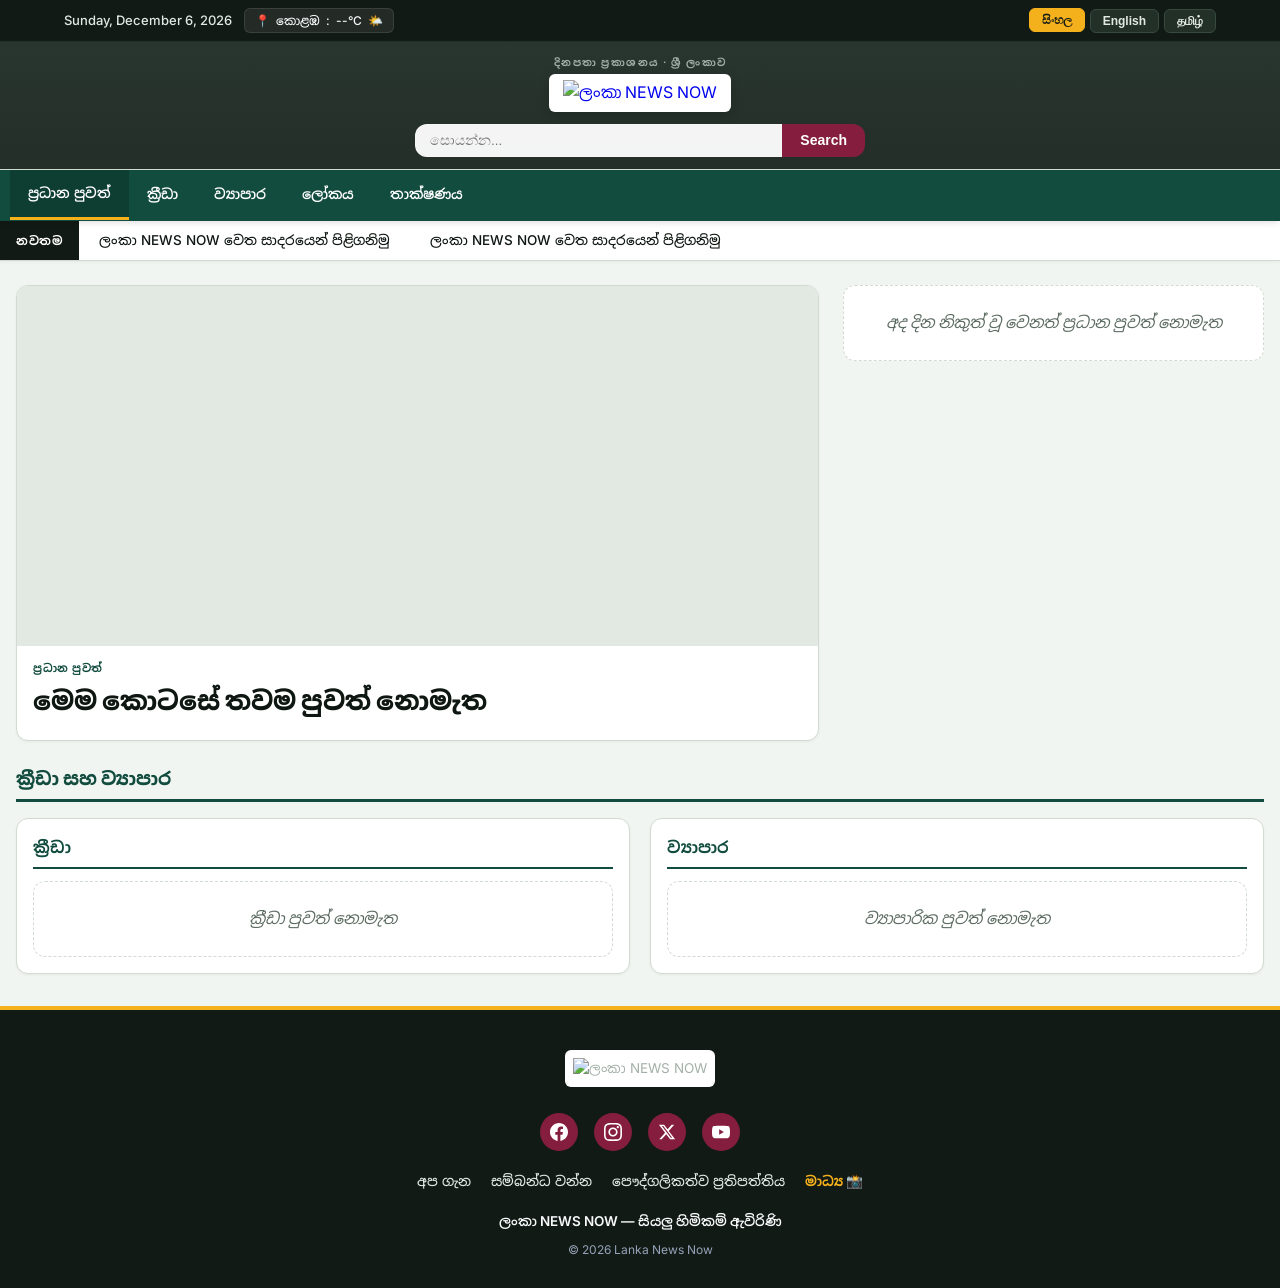
==== index.html @ 395f9d8b "Update index.html" ====
<!DOCTYPE html>
<html lang="si">
<head>
  <meta charset="UTF-8">
  <meta name="viewport" content="width=device-width, initial-scale=1.0">
  <title>Lanka News Now</title>
  
  <!-- Browser Tab Favicon Logo -->
  <link rel="icon" type="image/png" href="https://raw.githubusercontent.com/janithdidula025-design/NEWS/980f314110608d93055083d6dd44838372baede4/LOGO.png">
  <link rel="apple-touch-icon" href="https://raw.githubusercontent.com/janithdidula025-design/NEWS/980f314110608d93055083d6dd44838372baede4/LOGO.png">

  <!-- Share Preview Meta Tags (updated by JS per-article; see note in chat about WhatsApp/Facebook needing server-side rendering too) -->
  <meta property="og:type" content="website">
  <meta property="og:site_name" content="Lanka News Now">
  <meta id="meta-og-title" property="og:title" content="ලංකා NEWS NOW - නවතම පුවත්">
  <meta id="meta-og-desc" property="og:description" content="ශ්‍රී ලංකාවේ නවතම, විශ්වාසනීය පුවත් එසැනින්">
  <meta id="meta-og-image" property="og:image" content="https://raw.githubusercontent.com/janithdidula025-design/NEWS/980f314110608d93055083d6dd44838372baede4/LOGO.png">
  <meta id="meta-og-url" property="og:url" content="">
  <meta name="twitter:card" content="summary_large_image">
  <meta id="meta-tw-title" name="twitter:title" content="ලංකා NEWS NOW">
  <meta id="meta-tw-desc" name="twitter:description" content="ශ්‍රී ලංකාවේ නවතම පුවත්">
  <meta id="meta-tw-image" name="twitter:image" content="https://raw.githubusercontent.com/janithdidula025-design/NEWS/980f314110608d93055083d6dd44838372baede4/LOGO.png">

  <!-- Google Fonts -->
  <link rel="preconnect" href="https://fonts.googleapis.com">
  <link rel="preconnect" href="https://fonts.gstatic.com" crossorigin>
  <link href="https://fonts.googleapis.com/css2?family=Inter:wght@400;500;600;700;800&family=Noto+Sans+Sinhala:wght@400;500;600;700;800&display=swap" rel="stylesheet">

  <style>
    :root {
      /* Palette based strictly on Image Logo */
      --brand-green-dark: #124c3e;  
      --brand-red-maroon: #851e3e;   
      --brand-gold: #f5b11c;         
      --brand-gold-dark: #d69815;    
      
      /* UI Neutral Colors */
      --bg-color: #f1f5f1;           
      --card-bg: #ffffff;
      --border-color: #d1dbd1;       
      --text-main: #0f1712;          
      --text-muted: #5c6b61;
      
      /* Accents */
      --top-bar-bg: #121a15;         
      
      --shadow-sm: 0 1px 3px rgba(0,0,0,0.05);
      --shadow-md: 0 4px 6px -1px rgba(0,0,0,0.08), 0 2px 4px -1px rgba(0,0,0,0.04);
      --shadow-lg: 0 10px 15px -3px rgba(0,0,0,0.1), 0 4px 6px -2px rgba(0,0,0,0.05);
      
      --radius: 12px;
      --radius-sm: 6px;
    }

    * { box-sizing: border-box; margin: 0; padding: 0; }
    
    body { 
      font-family: 'Inter', 'Noto Sans Sinhala', -apple-system, BlinkMacSystemFont, sans-serif; 
      background-color: var(--bg-color); 
      color: var(--text-main); 
      line-height: 1.6; 
      -webkit-font-smoothing: antialiased;
      top: 0px !important;
      position: static !important;
      overflow-x: hidden;
    }

    /* Page Intro Preloader Animation Styles */
    #preloader {
      position: fixed;
      top: 0;
      left: 0;
      width: 100vw;
      height: 100vh;
      background: var(--top-bar-bg);
      z-index: 999999;
      display: flex;
      flex-direction: column;
      justify-content: center;
      align-items: center;
      transition: opacity 0.6s cubic-bezier(0.4, 0, 0.2, 1), visibility 0.6s cubic-bezier(0.4, 0, 0.2, 1);
    }

    #preloader.fade-out {
      opacity: 0;
      visibility: hidden;
      pointer-events: none;
    }

    .loader-wrapper {
      position: relative;
      width: 140px;
      height: 140px;
      display: flex;
      justify-content: center;
      align-items: center;
    }

    .loader-ring {
      position: absolute;
      width: 130px;
      height: 130px;
      border: 4px solid rgba(255, 255, 255, 0.1);
      border-top-color: var(--brand-gold);
      border-right-color: var(--brand-gold);
      border-radius: 50%;
      animation: spinRing 1.1s cubic-bezier(0.68, -0.55, 0.27, 1.55) infinite;
    }

    .loader-logo {
      width: 95px;
      height: 95px;
      border-radius: 50%;
      object-fit: contain;
      background: #fff;
      padding: 5px;
      box-shadow: 0 0 25px rgba(245, 177, 28, 0.6);
      animation: pulseLogo 1.6s ease-in-out infinite alternate;
    }

    .loader-brand-text {
      margin-top: 22px;
      color: #ffffff;
      font-size: 15px;
      font-weight: 800;
      letter-spacing: 2px;
      text-transform: uppercase;
      font-family: 'Inter', 'Noto Sans Sinhala', sans-serif;
      animation: glowText 1.6s ease-in-out infinite alternate;
    }

    @keyframes spinRing {
      0% { transform: rotate(0deg); }
      100% { transform: rotate(360deg); }
    }

    @keyframes pulseLogo {
      0% { transform: scale(0.92); filter: drop-shadow(0 0 6px rgba(245, 177, 28, 0.4)); }
      100% { transform: scale(1.06); filter: drop-shadow(0 0 20px rgba(245, 177, 28, 0.9)); }
    }

    @keyframes glowText {
      0% { opacity: 0.5; transform: translateY(0); }
      100% { opacity: 1; transform: translateY(-2px); }
    }

    /* Page load fade-in animation */
    @keyframes fadeInPage {
      from { opacity: 0; transform: translateY(8px); }
      to { opacity: 1; transform: translateY(0); }
    }

    .container {
      animation: fadeInPage 0.5s ease-out;
    }

    /* Hide Google Translate top frame & toolbars */
    .goog-te-banner-frame, 
    .goog-te-balloon-frame,
    .skiptranslate,
    .VIpgJd-yD05fe-SMPvfL-i486fe { 
      display: none !important; 
    }
    
    #google_translate_element { 
      position: absolute !important;
      top: -9999px !important;
      left: -9999px !important;
      opacity: 0 !important;
      pointer-events: none !important;
    }

    /* Top Utility Bar */
    .utility-bar { 
      background-color: var(--top-bar-bg); 
      color: #e2e8e2; 
      padding: 8px 5%; 
      display: flex; 
      justify-content: space-between; 
      align-items: center; 
      font-size: 13px; 
      font-weight: 500;
      border-bottom: 1px solid #233028;
      flex-wrap: wrap;
      gap: 10px;
    }

    .utility-left {
      display: flex;
      align-items: center;
      gap: 12px;
      flex-wrap: wrap;
    }

    .weather-badge {
      background: rgba(255, 255, 255, 0.08);
      padding: 2px 10px;
      border-radius: var(--radius-sm);
      font-size: 12px;
      display: inline-flex;
      align-items: center;
      gap: 6px;
      border: 1px solid rgba(255, 255, 255, 0.1);
      color: #f8fafc;
      transition: background 0.3s ease;
    }
    .weather-badge:hover {
      background: rgba(255, 255, 255, 0.15);
    }
    .weather-badge #weather-icon {
      color: var(--brand-gold); 
    }
    
    .lang-btn { 
      background: #233028; 
      border: 1px solid #364a3e; 
      color: #e2e8e2; 
      padding: 4px 12px; 
      cursor: pointer; 
      border-radius: var(--radius-sm); 
      margin-left: 2px; 
      font-size: 12px; 
      font-weight: 600;
      transition: all 0.25s cubic-bezier(0.4, 0, 0.2, 1); 
    }
    .lang-btn:hover, .lang-btn.active { 
      background-color: var(--brand-gold); 
      color: #121a15; 
      border-color: var(--brand-gold); 
      transform: translateY(-1px);
    }

   /* Header with Compact Height & Larger Logo */
header { 
  position: relative;
  /* Dark shade reduced further to a lighter, softer greenish-gray background */
  background-color: #2e3b35; 
  border-bottom: 1px solid var(--border-color); 
  padding: 12px 16px; 
  text-align: center; 
  display: flex;
  flex-direction: column;
  align-items: center;
  overflow: hidden;
  color: #ffffff;
}

.header-bg-slideshow {
  position: absolute;
  top: 0;
  left: 0;
  width: 100%;
  height: 100%;
  z-index: 1;
}

.bg-slide {
  position: absolute;
  top: 0;
  left: 0;
  width: 100%;
  height: 100%;
  background-size: cover;
  background-position: center;
  opacity: 0;
  transition: opacity 1.5s ease-in-out, transform 6s ease-out;
  transform: scale(1);
}

.bg-slide.active {
  /* Increased opacity for brighter background image visibility */
  opacity: 0.45; 
  transform: scale(1.05);
}

.header-overlay {
  position: absolute;
  top: 0;
  left: 0;
  width: 100%;
  height: 100%;
  /* Lowered black tint opacity in the gradient (0.15 - 0.3) to make background much brighter */
  background: linear-gradient(180deg, rgba(11, 17, 14, 0.15) 0%, rgba(11, 17, 14, 0.3) 100%);
  z-index: 2;
}

header > * {
  position: relative;
  z-index: 3;
}

.eyebrow { 
  font-size: 10px; 
  letter-spacing: 1.5px; 
  color: #a3b0a8; 
  text-transform: uppercase; 
  font-weight: 700;
  margin-bottom: 2px;
}

.brand-logo-wrap {
  display: inline-block;
  text-decoration: none;
  margin: 2px 0;
  background: #fff; 
  padding: 6px 14px;
  border-radius: var(--radius-sm);
  box-shadow: 0 4px 12px rgba(0,0,0,0.15); /* Reduced shadow intensity */
}

.brand-logo {
  max-height: 220px; 
  width: auto;
  max-width: 100%;
  object-fit: contain;
  transition: transform 0.3s cubic-bezier(0.34, 1.56, 0.64, 1);
}

.brand-logo:hover { 
  transform: scale(1.03); 
}

    /* Search Bar */
    .search-box { margin-top: 10px; display: flex; justify-content: center; width: 100%; max-width: 450px; }
    .search-box input { 
      padding: 8px 14px; 
      width: 100%;
      border: 1px solid rgba(255,255,255,0.2); 
      border-radius: var(--radius) 0 0 var(--radius); 
      outline: none; 
      font-size: 13.5px;
      background: rgba(255, 255, 255, 0.95);
      color: var(--text-main);
      transition: all 0.3s ease;
    }
    .search-box input:focus { border-color: var(--brand-red-maroon); background: #fff; box-shadow: 0 0 0 3px rgba(133, 30, 62, 0.2); }
    .search-box button { 
      padding: 8px 18px; 
      background: var(--brand-red-maroon); 
      color: #fff; 
      border: none; 
      border-radius: 0 var(--radius) var(--radius) 0; 
      cursor: pointer; 
      font-size: 14px;
      font-weight: 600;
      transition: background 0.2s ease, transform 0.1s ease;
    }
    .search-box button:hover { background: #6b1832; }
    .search-box button:active { transform: scale(0.95); }

    /* Share Button Universal Style */
    .share-btn {
      background: rgba(18, 76, 62, 0.08);
      border: 1px solid rgba(18, 76, 62, 0.2);
      color: var(--brand-green-dark);
      border-radius: 50%;
      width: 32px;
      height: 32px;
      display: inline-flex;
      align-items: center;
      justify-content: center;
      cursor: pointer;
      transition: all 0.2s ease;
      flex-shrink: 0;
    }
    .share-btn:hover {
      background: var(--brand-gold);
      color: #121a15;
      border-color: var(--brand-gold);
      transform: scale(1.1);
    }
    .share-btn svg {
      width: 15px;
      height: 15px;
      fill: currentColor;
    }

    /* Navigation Bar */
    nav { 
      background-color: var(--brand-green-dark); 
      position: sticky; 
      top: 0; 
      z-index: 100; 
      box-shadow: var(--shadow-md); 
    }
    nav ul { 
      display: flex; 
      list-style: none; 
      overflow-x: auto; 
      -webkit-overflow-scrolling: touch;
      max-width: 1280px; 
      margin: 0 auto; 
      padding: 0 10px; 
      scrollbar-width: none; 
    }
    nav ul::-webkit-scrollbar { display: none; }
    nav li a { 
      display: block; 
      color: #ffffff; 
      padding: 13px 18px; 
      text-decoration: none; 
      white-space: nowrap; 
      font-size: 14px; 
      font-weight: 600;
      cursor: pointer; 
      transition: all 0.25s ease; 
      border-bottom: 3px solid transparent;
    }
    nav li a:hover, nav li.active a { 
      background-color: rgba(0,0,0,0.2); 
      color: #ffffff; 
      border-bottom-color: var(--brand-gold); 
      transform: translateY(-1px);
    }

    /* Ticker */
    .ticker-container { 
      background: var(--card-bg); 
      border-bottom: 1px solid var(--border-color); 
      display: flex; 
      align-items: center; 
      overflow: hidden; 
      height: 40px; 
      box-shadow: var(--shadow-sm);
    }
    .ticker-label { 
      background: var(--top-bar-bg); 
      color: #fff; 
      padding: 0 16px; 
      height: 100%; 
      display: flex; 
      align-items: center; 
      font-size: 12px; 
      font-weight: 700; 
      letter-spacing: 0.5px;
      white-space: nowrap; 
      z-index: 2;
    }
    .ticker-text { display: flex; white-space: nowrap; animation: ticker 80s linear infinite; }
    .ticker-text span { padding: 0 20px; font-size: 13.5px; color: var(--text-main); font-weight: 500; }
    @keyframes ticker { 0% { transform: translateX(0); } 100% { transform: translateX(-50%); } }

    /* Container Layout */
    .container { max-width: 1280px; margin: 24px auto; padding: 0 16px; width: 100%; }

    /* Hero Section */
    .hero-grid { 
      display: grid; 
      grid-template-columns: 1fr; 
      gap: 20px; 
      margin-bottom: 24px; 
    }

    .hero-main { 
      background: var(--card-bg); 
      border-radius: var(--radius); 
      overflow: hidden; 
      box-shadow: var(--shadow-sm); 
      cursor: pointer; 
      border: 1px solid var(--border-color); 
      transition: transform 0.3s cubic-bezier(0.34, 1.56, 0.64, 1), box-shadow 0.3s ease;
    }
    .hero-main:hover { transform: translateY(-6px); box-shadow: var(--shadow-lg); border-color: rgba(18, 76, 62, 0.3); }
    .hero-main img, .hero-main .ph { 
      width: 100%; 
      height: 250px; 
      object-fit: cover; 
      background: #e2e8e2; 
      display: block; 
      transition: transform 0.5s ease;
    }
    .hero-main:hover img { transform: scale(1.03); }
    .hero-main .kicker-wrap {
      display: flex;
      justify-content: space-between;
      align-items: center;
      padding: 14px 16px 0;
    }
    .hero-main .kicker { color: var(--brand-green-dark); font-weight: 700; font-size: 11px; letter-spacing: 0.5px; text-transform: uppercase; }
    .hero-main .time-badge { font-size: 11px; color: var(--text-muted); font-weight: 500; }
    .hero-main h2 { padding: 6px 16px 10px; font-size: clamp(20px, 4vw, 26px); color: var(--text-main); line-height: 1.3; font-weight: 800; transition: color 0.2s ease; }
    .hero-main:hover h2 { color: var(--brand-green-dark); }
    .hero-main .dek { padding: 0 16px 12px; color: var(--text-muted); font-size: 14px; }

    .hero-side { display: flex; flex-direction: column; gap: 12px; }
    .side-item { 
      background: var(--card-bg); 
      display: flex; 
      gap: 12px; 
      padding: 10px; 
      border-radius: var(--radius); 
      border: 1px solid var(--border-color); 
      cursor: pointer; 
      transition: all 0.3s cubic-bezier(0.4, 0, 0.2, 1);
      box-shadow: var(--shadow-sm);
      align-items: center;
    }
    .side-item:hover { transform: translateX(6px); border-color: var(--brand-green-dark); box-shadow: var(--shadow-md); }
    .side-item img, .side-item .ph { width: 85px; height: 85px; object-fit: cover; border-radius: var(--radius-sm); background: #e2e8e2; flex-shrink: 0; transition: transform 0.3s ease; }
    .side-item:hover img { transform: scale(1.06); }
    .side-item .kicker { font-size: 10px; color: var(--brand-green-dark); font-weight: 700; text-transform: uppercase; margin-bottom: 2px; }
    .side-item h3 { font-size: 13.5px; line-height: 1.4; color: var(--text-main); font-weight: 700; transition: color 0.2s ease; }
    .side-item:hover h3 { color: var(--brand-green-dark); }
    .side-item .time-badge { font-size: 10px; color: var(--text-muted); margin-top: 4px; }
    .side-item-content { flex-grow: 1; }

    .see-more-side-btn {
      background: var(--brand-green-dark);
      color: #fff;
      border: none;
      padding: 10px 16px;
      border-radius: var(--radius-sm);
      cursor: pointer;
      font-size: 13px;
      font-weight: 700;
      transition: all 0.25s ease;
      text-align: center;
      margin-top: 4px;
      width: 100%;
    }
    .see-more-side-btn:hover {
      background: var(--brand-gold);
      color: #121a15;
      transform: translateY(-2px);
    }

    /* Video Play Overlay */
    .img-wrapper {
      position: relative;
      width: 100%;
      overflow: hidden;
    }
    .side-item .img-wrapper {
      width: 85px;
      height: 85px;
      flex-shrink: 0;
    }
    .play-overlay {
      position: absolute;
      top: 50%;
      left: 50%;
      transform: translate(-50%, -50%);
      width: 38px;
      height: 38px;
      background: rgba(133, 30, 62, 0.9); 
      border-radius: 50%;
      display: flex;
      align-items: center;
      justify-content: center;
      box-shadow: 0 4px 10px rgba(0,0,0,0.3);
      pointer-events: none;
      transition: all 0.3s cubic-bezier(0.34, 1.56, 0.64, 1);
    }
    .side-item .play-overlay {
      width: 28px;
      height: 28px;
    }
    .play-overlay::after {
      content: '';
      display: block;
      width: 0;
      height: 0;
      border-style: solid;
      border-width: 6px 0 6px 10px;
      border-color: transparent transparent transparent #ffffff;
      margin-left: 2px;
    }
    .side-item .play-overlay::after {
      border-width: 4px 0 4px 7px;
      margin-left: 2px;
    }
    .card:hover .play-overlay, .hero-main:hover .play-overlay, .side-item:hover .play-overlay {
      transform: translate(-50%, -50%) scale(1.18);
      background: rgba(133, 30, 62, 1);
      box-shadow: 0 6px 15px rgba(133, 30, 62, 0.4);
    }

    /* Dynamic Ads Container */
    .ad-slot-container {
      margin: 0 !important;
      padding: 0 !important;
      width: 100%;
      text-align: center;
      display: none !important;
    }
    .ad-slot-container.active {
      margin: 20px 0 !important;
      display: block !important;
    }
    .ad-slot-container img {
      max-width: 100%;
      height: auto;
      border-radius: var(--radius);
      box-shadow: var(--shadow-sm);
      display: block;
      margin: 0 auto;
      transition: transform 0.3s ease;
    }
    .ad-slot-container img:hover {
      transform: scale(1.01);
    }
    .ad-banner {
      background: linear-gradient(135deg, #0f1712 0%, #233028 100%);
      border-radius: var(--radius);
      padding: 18px 20px;
      text-align: center;
      color: #fff;
      position: relative;
      overflow: hidden;
      border: 1px dashed #3e5245;
      box-shadow: var(--shadow-sm);
      display: flex;
      flex-direction: column;
      align-items: center;
      justify-content: center;
      transition: transform 0.3s ease;
    }
    .ad-banner:hover {
      transform: translateY(-2px);
    }
    .ad-banner .ad-tag {
      position: absolute;
      top: 6px;
      right: 12px;
      font-size: 10px;
      background: rgba(255,255,255,0.1);
      padding: 2px 8px;
      border-radius: 4px;
      text-transform: uppercase;
      color: #cbd5c1;
    }
    .ad-banner h5 { font-size: 16px; font-weight: 700; color: #f8fafc; margin-bottom: 4px; }
    .ad-banner p { font-size: 13px; color: #a3b0a8; }

    /* Cards Grid */
    .section-title { 
      font-size: 18px; 
      font-weight: 800; 
      margin-bottom: 16px; 
      border-bottom: 3px solid var(--brand-green-dark); 
      padding-bottom: 6px; 
      color: var(--brand-green-dark); 
      display: flex;
      align-items: center;
      gap: 8px;
    }
    .card-grid { 
      display: grid; 
      grid-template-columns: 1fr; 
      gap: 16px; 
      margin-bottom: 24px; 
    }
    .card { 
      background: var(--card-bg); 
      border-radius: var(--radius); 
      border: 1px solid var(--border-color); 
      overflow: hidden; 
      cursor: pointer; 
      transition: all 0.3s cubic-bezier(0.34, 1.56, 0.64, 1); 
      box-shadow: var(--shadow-sm);
      display: flex;
      flex-direction: column;
    }
    .card:hover { transform: translateY(-6px); box-shadow: var(--shadow-lg); border-color: var(--brand-green-dark); }
    .card img, .card .ph { width: 100%; height: 180px; object-fit: cover; background: #e2e8e2; transition: transform 0.5s ease; }
    .card:hover img { transform: scale(1.05); }
    .card .meta-bar { display: flex; justify-content: space-between; align-items: center; padding: 12px 14px 0; }
    .card .kicker { font-size: 11px; color: var(--brand-green-dark); font-weight: 700; text-transform: uppercase; }
    .card .time-badge { font-size: 11px; color: var(--text-muted); }
    .card h3 { font-size: 15px; padding: 6px 14px; line-height: 1.4; color: var(--text-main); font-weight: 700; transition: color 0.2s ease; }
    .card:hover h3 { color: var(--brand-green-dark); }
    .card p { font-size: 13px; color: var(--text-muted); padding: 0 14px; margin-top: auto; }
    
    .card-footer-action {
      display: flex;
      justify-content: flex-end;
      align-items: center;
      padding: 10px 14px 14px;
    }

    /* Load More & Back Buttons */
    .back-btn, .load-more-btn { 
      background: var(--brand-red-maroon); 
      color: #fff; 
      border: none; 
      padding: 12px 26px; 
      border-radius: var(--radius-sm); 
      cursor: pointer; 
      display: inline-flex; 
      align-items: center;
      gap: 8px;
      font-size: 14px; 
      font-weight: 700;
      transition: all 0.25s cubic-bezier(0.4, 0, 0.2, 1);
      box-shadow: var(--shadow-sm);
    }
    .back-btn { margin-bottom: 20px; }
    .back-btn:hover, .load-more-btn:hover { background: var(--brand-gold); color: #121a15; transform: translateY(-3px); box-shadow: var(--shadow-md); }
    .back-btn:active, .load-more-btn:active { transform: translateY(-1px); }
    
    .load-more-container { text-align: center; margin: 24px 0 40px; }

    /* Split Section */
    .split-section { 
      display: grid; 
      grid-template-columns: 1fr; 
      gap: 20px; 
      margin-bottom: 32px; 
    }
    .strip-card {
      background: var(--card-bg);
      border-radius: var(--radius);
      padding: 16px;
      border: 1px solid var(--border-color);
      box-shadow: var(--shadow-sm);
      transition: box-shadow 0.3s ease;
    }
    .strip-card:hover {
      box-shadow: var(--shadow-md);
    }
    .strip-card h4.section-sub-hdr {
      color: var(--brand-green-dark) !important;
      border-bottom: 2px solid var(--brand-green-dark) !important;
      padding-bottom: 6px;
      margin-bottom: 12px;
      font-size: 16px;
      font-weight: 700;
    }
    .strip-row { 
      display: flex; 
      align-items: center; 
      padding: 10px 0; 
      border-bottom: 1px solid var(--border-color); 
      cursor: pointer; 
      font-size: 14px; 
      transition: transform 0.25s cubic-bezier(0.4, 0, 0.2, 1), background-color 0.2s ease;
      border-radius: 4px;
      padding-left: 4px;
      padding-right: 4px;
      gap: 8px;
    }
    .strip-row:last-child { border-bottom: none; }
    .strip-row:hover { transform: translateX(6px); background-color: rgba(18, 76, 62, 0.04); }
    .strip-row:hover a { color: var(--brand-green-dark); }
    .strip-row .num { font-weight: 800; color: var(--brand-gold); width: 26px; font-size: 15px; flex-shrink: 0; }
    .strip-row a { color: var(--text-main); font-weight: 600; text-decoration: none; flex-grow: 1; transition: color 0.2s ease; }
    .strip-row .time-badge { font-size: 11px; color: var(--text-muted); margin-left: 4px; flex-shrink: 0; }

    /* Media Gallery Grid in Modal */
    .gallery-grid {
      display: grid;
      grid-template-columns: repeat(auto-fill, minmax(130px, 1fr));
      gap: 12px;
      margin-top: 16px;
    }
    .gallery-item {
      position: relative;
      border-radius: var(--radius-sm);
      overflow: hidden;
      cursor: pointer;
      aspect-ratio: 1 / 1;
      box-shadow: var(--shadow-sm);
      border: 1px solid var(--border-color);
      transition: transform 0.3s cubic-bezier(0.34, 1.56, 0.64, 1), box-shadow 0.3s ease, border-color 0.3s ease;
    }
    .gallery-item:hover {
      transform: scale(1.06) rotate(1deg);
      box-shadow: var(--shadow-md);
      border-color: var(--brand-gold);
    }
    .gallery-item img {
      width: 100%;
      height: 100%;
      object-fit: cover;
      display: block;
      margin-bottom: 0 !important;
      transition: transform 0.5s ease;
    }
    .gallery-item:hover img {
      transform: scale(1.1);
    }
    .gallery-item .gallery-title {
      position: absolute;
      bottom: 0; left: 0; right: 0;
      background: rgba(11, 17, 14, 0.85);
      backdrop-filter: blur(2px);
      color: #ffffff;
      font-size: 11px;
      padding: 4px 6px;
      white-space: nowrap;
      overflow: hidden;
      text-overflow: ellipsis;
      font-weight: 500;
    }

    /* Floating Back to Top Button */
    .back-to-top {
      position: fixed;
      bottom: 25px;
      right: 25px;
      width: 48px;
      height: 48px;
      background-color: var(--brand-red-maroon); 
      color: #ffffff;
      border-radius: 50%;
      display: flex;
      justify-content: center;
      align-items: center;
      font-size: 20px;
      cursor: pointer;
      box-shadow: 0 4px 12px rgba(0, 0, 0, 0.25);
      opacity: 0;
      visibility: hidden;
      transition: all 0.3s cubic-bezier(0.34, 1.56, 0.64, 1);
      z-index: 999;
      border: none;
    }
    .back-to-top.show { opacity: 1; visibility: visible; }
    .back-to-top:hover { background-color: #6b1832; transform: translateY(-5px) scale(1.05); }

    /* Modal (Popup) */
    .modal { 
      display: none; 
      position: fixed; 
      top:0; left:0; width:100%; height:100%; 
      background: rgba(11, 17, 14, 0.75);
      backdrop-filter: blur(6px);
      z-index: 1000; 
      justify-content: center; 
      align-items: center; 
      padding: 16px; 
      opacity: 0;
      transition: opacity 0.3s ease;
    }
    .modal.active { display: flex; opacity: 1; }
    .modal-box { 
      background: var(--card-bg); 
      max-width: 720px; 
      width: 100%; 
      max-height: 85vh; 
      overflow-y: auto; 
      border-radius: var(--radius); 
      padding: 24px; 
      position: relative; 
      box-shadow: var(--shadow-lg);
      transform: scale(0.9) translateY(20px);
      transition: transform 0.3s cubic-bezier(0.34, 1.56, 0.64, 1);
    }
    .modal.active .modal-box {
      transform: scale(1) translateY(0);
    }
    .modal-close { 
      position: absolute; 
      top: 12px; right: 12px; 
      font-size: 20px; 
      cursor: pointer; 
      border: none; 
      background: var(--bg-color); 
      width: 32px; height: 32px;
      border-radius: 50%;
      display: flex; align-items: center; justify-content: center;
      color: var(--text-muted);
      transition: all 0.2s ease;
      z-index: 5;
    }
    .modal-close:hover { background: #e2e8e2; color: var(--text-main); transform: rotate(90deg); }
    .modal-box img { width: 100%; max-height: 380px; object-fit: cover; border-radius: var(--radius-sm); margin-bottom: 14px; }
    
    /* Share modal actions */
    .modal-share-bar {
      display: flex;
      align-items: center;
      gap: 10px;
      margin-top: 20px;
      padding-top: 14px;
      border-top: 1px solid var(--border-color);
    }
    .modal-share-btn {
      display: inline-flex;
      align-items: center;
      gap: 6px;
      padding: 8px 16px;
      border-radius: var(--radius-sm);
      font-size: 13px;
      font-weight: 600;
      cursor: pointer;
      border: none;
      transition: all 0.2s ease;
      color: #fff;
    }
    .modal-share-btn.wa { background: #25D366; }
    .modal-share-btn.fb { background: #1877F2; }
    .modal-share-btn.tw { background: #000; }
    .modal-share-btn.copy { background: var(--brand-green-dark); }
    .modal-share-btn:hover { opacity: 0.9; transform: translateY(-2px); }

    /* Responsive Video Player Embed */
    .video-wrapper {
      position: relative;
      padding-bottom: 56.25%;
      height: 0;
      overflow: hidden;
      border-radius: var(--radius-sm);
      margin-bottom: 16px;
      background: #000;
    }
    .video-wrapper iframe {
      position: absolute;
      top: 0; left: 0; width: 100%; height: 100%;
      border: 0;
    }

    .empty-note { padding: 24px; text-align: center; color: var(--text-muted); font-style: italic; width: 100%; background: var(--card-bg); border-radius: var(--radius); border: 1px dashed var(--border-color); }

    /* Footer & Social Icons */
    footer { 
      background: var(--top-bar-bg); 
      color: #a3b0a8; 
      padding: 40px 16px 28px; 
      font-size: 13.5px; 
      border-top: 4px solid var(--brand-gold); 
      text-align: center;
    }
    .footer-logo {
      max-height: 90px;
      width: auto;
      margin-bottom: 14px;
      background: #fff; 
      padding: 8px;
      border-radius: var(--radius-sm);
      transition: transform 0.3s ease;
    }
    .footer-logo:hover {
      transform: scale(1.04);
    }
    
    /* Social Media Links Bar */
    .social-links {
      display: flex;
      justify-content: center;
      align-items: center;
      gap: 16px;
      margin: 12px 0 20px;
    }
    .social-btn {
      display: inline-flex;
      align-items: center;
      justify-content: center;
      width: 38px;
      height: 38px;
      border-radius: 50%;
      background: var(--brand-red-maroon); 
      color: #ffffff;
      text-decoration: none;
      transition: all 0.3s cubic-bezier(0.34, 1.56, 0.64, 1);
    }
    .social-btn:hover { transform: translateY(-4px) scale(1.1); }
    .social-btn.facebook:hover { background-color: #1877f2; box-shadow: 0 4px 10px rgba(24, 119, 242, 0.4); }
    .social-btn.instagram:hover { background: linear-gradient(45deg, #f09433 0%, #e6683c 25%, #dc2743 50%, #cc2366 75%, #bc1888 100%); box-shadow: 0 4px 10px rgba(220, 39, 67, 0.4); }
    .social-btn.x-twitter:hover { background-color: #000000; box-shadow: 0 4px 10px rgba(0, 0, 0, 0.4); }
    .social-btn.youtube:hover { background-color: #ff0000; box-shadow: 0 4px 10px rgba(255, 0, 0, 0.4); }
    .social-btn svg { width: 18px; height: 18px; fill: currentColor; }

    .footer-links { display: flex; justify-content: center; gap: 20px; margin-bottom: 18px; flex-wrap: wrap; }
    .footer-links a { color: #e2e8e2; text-decoration: none; font-weight: 500; transition: color 0.2s ease, transform 0.2s ease; cursor: pointer; display: inline-block; }
    .footer-links a:hover { color: var(--brand-gold); text-decoration: underline; transform: translateY(-1px); }
    #txt-footer-copy { color: #f8fafc; font-weight: 600; }

    /* Responsive Breakpoints */
    @media (max-width: 640px) {
      .brand-logo { max-height: 150px; }
      .utility-bar { justify-content: center; text-align: center; }
      .utility-left { justify-content: center; }
    }

    @media (min-width: 640px) {
      .card-grid { grid-template-columns: repeat(2, 1fr); }
      .split-section { grid-template-columns: repeat(2, 1fr); }
      .hero-main img, .hero-main .ph { height: 300px; }
    }

    @media (min-width: 900px) {
      .hero-grid { grid-template-columns: 2.1fr 1.1fr; gap: 24px; }
      .hero-main img, .hero-main .ph { height: 360px; }
    }

    @media (min-width: 1024px) {
      .card-grid { grid-template-columns: repeat(3, 1fr); gap: 24px; }
    }
  </style>
</head>
<body>

  <!-- Preloader Overlay -->
  <div id="preloader">
    <div class="loader-wrapper">
      <div class="loader-ring"></div>
      <img src="https://raw.githubusercontent.com/janithdidula025-design/NEWS/980f314110608d93055083d6dd44838372baede4/LOGO.png" alt="Lanka News Now Logo" class="loader-logo">
    </div>
    <div class="loader-brand-text">ලංකා NEWS NOW</div>
  </div>

  <!-- Google Translate Element -->
  <div id="google_translate_element"></div>

  <!-- Top Utility Bar -->
  <div class="utility-bar">
    <div class="utility-left">
      <div id="today-date">--</div>
      <div class="weather-badge" id="weather-badge">
        <span id="weather-icon">📍</span> <span id="weather-location">සොයමින්...</span>: <span id="weather-temp">--°C</span> <span id="weather-condition">🌤️</span>
      </div>
    </div>
    <div>
      <button class="lang-btn active" id="btn-lang-si" onclick="translatePage('si')">සිංහල</button>
      <button class="lang-btn" id="btn-lang-en" onclick="translatePage('en')">English</button>
      <button class="lang-btn" id="btn-lang-ta" onclick="translatePage('ta')">தமிழ்</button>
    </div>
  </div>

  <!-- Compact Header with Larger Logo -->
  <header>
    <div class="header-bg-slideshow" id="headerSlideshow">
      <div class="bg-slide active" style="background-image: url('https://images.unsplash.com/photo-1504711434969-e33886168f5c?q=70&w=900&auto=format&fit=crop');"></div>
      <div class="bg-slide" data-bg="https://images.unsplash.com/photo-1495020689067-958852a7765e?q=70&w=900&auto=format&fit=crop"></div>
      <div class="bg-slide" data-bg="https://images.unsplash.com/photo-1585829365295-ab7cd400c167?q=70&w=900&auto=format&fit=crop"></div>
      <div class="bg-slide" data-bg="https://images.unsplash.com/photo-1526470608268-f674ce90ebd4?q=70&w=900&auto=format&fit=crop"></div>
    </div>
    
    <div class="header-overlay"></div>

    <div class="eyebrow" id="txt-eyebrow">දිනපතා ප්‍රකාශනය · ශ්‍රී ලංකාව</div>
    
    <a href="#" class="brand-logo-wrap" onclick="navigateTo('home'); return false;">
      <img src="https://raw.githubusercontent.com/janithdidula025-design/NEWS/980f314110608d93055083d6dd44838372baede4/LOGO.png" alt="ලංකා NEWS NOW" class="brand-logo">
    </a>
    
    <div class="search-box">
      <input type="text" id="searchInput" placeholder="සොයන්න..." onkeydown="if(event.key === 'Enter') doSearch()">
      <button onclick="doSearch()">Search</button>
    </div>
  </header>

  <!-- Navigation -->
  <nav>
    <ul id="navList"></ul>
  </nav>

  <!-- Ticker -->
  <div class="ticker-container">
    <div class="ticker-label" id="txt-breaking">නවතම</div>
    <div class="ticker-text" id="tickerText"></div>
  </div>

  <!-- Main Content Area -->
  <div class="container">
    
    <!-- Top Ad Placement 1 -->
    <div id="ad-slot-1" class="ad-slot-container"></div>

    <!-- Home View -->
    <div id="homeView">
      <div class="hero-grid" id="heroSection"></div>
      
      <div id="ad-slot-2" class="ad-slot-container"></div>
      <div id="ad-slot-3" class="ad-slot-container"></div>

      <div class="section-title" id="txt-sports-biz-title">ක්‍රීඩා සහ ව්‍යාපාර</div>
      <div class="split-section">
        <div class="strip-card">
          <h4 class="section-sub-hdr" id="txt-sports-hdr">ක්‍රීඩා</h4>
          <div id="sportsList"></div>
        </div>
        <div class="strip-card">
          <h4 class="section-sub-hdr" id="txt-biz-hdr">ව්‍යාපාර</h4>
          <div id="bizList"></div>
        </div>
      </div>

      <div id="ad-slot-4" class="ad-slot-container"></div>
    </div>

    <!-- Category / Search View -->
    <div id="categoryView" style="display:none;">
      <button class="back-btn" onclick="navigateTo('home')" id="txt-back-home">← ප්‍රධාන පිටුවට</button>
      <div class="section-title" id="catTitle">Category</div>
      
      <div class="card-grid" id="catGrid"></div>
      
      <div id="ad-slot-cat" class="ad-slot-container"></div>

      <div class="load-more-container" id="loadMoreBox" style="display:none;">
        <button class="load-more-btn" onclick="loadMoreCategoryItems()" id="txt-load-more">පරණ පුවත් බලන්න 📜</button>
      </div>
    </div>

  </div>

  <!-- Popup Modal -->
  <div class="modal" id="articleModal">
    <div class="modal-box">
      <button class="modal-close" onclick="closeModal()">&times;</button>
      <div id="modalContent"></div>
    </div>
  </div>

  <!-- Back to Top Button -->
  <button class="back-to-top" id="backToTopBtn" onclick="scrollToTop()">▲</button>

  <!-- Footer -->
  <footer>
    <div>
      <img src="https://raw.githubusercontent.com/janithdidula025-design/NEWS/980f314110608d93055083d6dd44838372baede4/LOGO.png" alt="ලංකා NEWS NOW" class="footer-logo">
    </div>

    <div class="social-links">
      <a href="https://www.facebook.com/share/1DL1r2zzA6/" target="_blank" rel="noopener noreferrer" class="social-btn facebook" title="Facebook">
        <svg viewBox="0 0 24 24"><path d="M24 12.073c0-6.627-5.373-12-12-12s-12 5.373-12 12c0 5.99 4.388 10.954 10.125 11.854v-8.385H7.078v-3.47h3.047V9.43c0-3.007 1.792-4.669 4.533-4.669 1.312 0 2.686.235 2.686.235v2.953H15.83c-1.491 0-1.956.925-1.956 1.874v2.25h3.328l-.532 3.47h-2.796v8.385C19.612 23.027 24 18.062 24 12.073z"/></svg>
      </a>
      <a href="https://www.instagram.com/lankanewsnow?igsh=dmxhOG82ZXdncnIy" target="_blank" rel="noopener noreferrer" class="social-btn instagram" title="Instagram">
        <svg viewBox="0 0 24 24"><path d="M12 2.163c3.204 0 3.584.012 4.85.07 3.252.148 4.771 1.691 4.919 4.919.058 1.265.069 1.645.069 4.849 0 3.205-.012 3.584-.069 4.849-.149 3.225-1.664 4.771-4.919 4.919-1.266.058-1.644.07-4.85.07-3.204 0-3.584-.012-4.849-.07-3.26-.149-4.771-1.699-4.919-4.92-.058-1.265-.07-1.644-.07-4.849 0-3.204.013-3.583.07-4.849.149-3.227 1.664-4.771 4.919-4.919 1.266-.057 1.645-.069 4.849-.069zm0-2.163c-3.259 0-3.667.014-4.947.072-4.358.2-6.78 2.618-6.98 6.98-.059 1.281-.073 1.689-.073 4.948 0 3.259.014 3.668.072 4.948.2 4.358 2.618 6.78 6.98 6.98 1.281.058 1.689.072 4.948.072 3.259 0 3.668-.014 4.948-.072 4.354-.2 6.782-2.618 6.979-6.98.059-1.28.073-1.689.073-4.948 0-3.259-.014-3.667-.072-4.947-.196-4.354-2.617-6.78-6.979-6.98-1.281-.059-1.69-.073-4.949-.073zm0 5.838c-3.403 0-6.162 2.759-6.162 6.162s2.759 6.163 6.162 6.163 6.162-2.759 6.162-6.163c0-3.403-2.759-6.162-6.162-6.162zm0 10.162c-2.209 0-4-1.79-4-4 0-2.209 1.791-4 4-4s4 1.791 4 4c0 2.21-1.791 4-4 4zm6.406-11.845c-.796 0-1.441.645-1.441 1.44s.645 1.44 1.441 1.44c.795 0 1.439-.645 1.439-1.44s-.644-1.44-1.439-1.44z"/></svg>
      </a>
      <a href="https://x.com/LankaNewsNow26" target="_blank" rel="noopener noreferrer" class="social-btn x-twitter" title="X (Twitter)">
        <svg viewBox="0 0 24 24"><path d="M18.244 2.25h3.308l-7.227 8.26 8.502 11.24H16.17l-5.214-6.817L4.99 21.75H1.68l7.73-8.835L1.254 2.25H8.08l4.713 6.231zm-1.161 17.52h1.833L7.084 4.126H5.117z"/></svg>
      </a>
      <a href="https://www.youtube.com/channel/UCy0DmSEqoREemoaBNJPsYvQ" target="_blank" rel="noopener noreferrer" class="social-btn youtube" title="YouTube">
        <svg viewBox="0 0 24 24"><path d="M23.498 6.186a3.016 3.016 0 0 0-2.122-2.136C19.505 3.545 12 3.545 12 3.545s-7.505 0-9.377.505A3.017 3.017 0 0 0 .502 6.186C0 8.07 0 12 0 12s0 3.93.502 5.814a3.016 3.016 0 0 0 2.122 2.136c1.871.505 9.376.505 9.376.505s7.505 0 9.377-.505a3.015 3.015 0 0 0 2.122-2.136C24 15.93 24 12 24 12s0-3.93-.502-5.814zM9.545 15.568V8.432L15.818 12l-6.273 3.568z"/></svg>
      </a>
    </div>

    <div class="footer-links">
      <a onclick="openAboutModal()" id="txt-about">අප ගැන</a>
      <a onclick="openContactModal()" id="txt-contact">සම්බන්ධ වන්න</a>
      <a onclick="openPrivacyModal()" id="txt-privacy">පෞද්ගලිකත්ව ප්‍රතිපත්තිය</a>
      <a onclick="openMediaGalleryModal()" id="txt-media" style="color: var(--brand-gold); font-weight: 700;">මාධ්‍ය 📸</a>
    </div>
    
    <div id="txt-footer-copy">ලංකා NEWS NOW — සියලු හිමිකම් ඇවිරිණි</div>
    <div style="font-size: 12px; color:#94a3b8; margin-top:8px;">&copy; <span id="year"></span> Lanka News Now</div>
  </footer>

  <!-- Google Translate Engine Script -->
  <script type="text/javascript">
    function googleTranslateElementInit() {
      new google.translate.TranslateElement({
        pageLanguage: 'si',
        includedLanguages: 'si,en,ta',
        layout: google.translate.TranslateElement.InlineLayout.SIMPLE,
        autoDisplay: false
      }, 'google_translate_element');
    }
  </script>
  <script type="text/javascript" src="//translate.google.com/translate_a/element.js?cb=googleTranslateElementInit"></script>

  <script>
    const SCRIPT_URL = "https://script.google.com/macros/s/AKfycbyncpmyH_zNZZH3Bas4LadYFOK09foPa3kyuYGL-oC79qpLty4IqI7mynaMER-JS_Q_/exec";
    const STORAGE_KEY = "site-data";

    const categories = ['ප්‍රධාන පුවත්','ක්‍රීඩා','ව්‍යාපාර','ලෝකය','තාක්ෂණය'];

    let siteData = { ticker: [], articles: [], ads: [] };
    let currentCat = 'home';
    let categoryFilteredArticles = [];
    let showOlderArticlesState = false;
    let showOlderHomeMainState = false;

    /* Share functionality helper */
    function shareArticle(event, title, desc, id) {
      if (event) event.stopPropagation();
      const shareUrl = buildShareUrl(id);
      const shareData = {
        title: title || 'ලංකා News Now',
        text: desc || title,
        url: shareUrl
      };

      if (navigator.share) {
        navigator.share(shareData).catch(() => {});
      } else {
        copyToClipboard(shareUrl);
      }
    }

    function shareViaPlatform(platform, title, id) {
      const shareUrl = encodeURIComponent(buildShareUrl(id));
      const shareText = encodeURIComponent(title);
      let target = '';

      if (platform === 'wa') target = `https://api.whatsapp.com/send?text=${shareText}%20${shareUrl}`;
      else if (platform === 'fb') target = `https://www.facebook.com/sharer/sharer.php?u=${shareUrl}`;
      else if (platform === 'tw') target = `https://twitter.com/intent/tweet?text=${shareText}&url=${shareUrl}`;

      if (target) window.open(target, '_blank');
    }

    function copyToClipboard(text) {
      navigator.clipboard.writeText(text).then(() => {
        alert('ලින්ක් එක පිටපත් කරගන්නා ලදී! (Link copied to clipboard)');
      }).catch(() => {
        alert('ලින්ක් එක: ' + text);
      });
    }

    function getShareIconHtml(id, title, desc) {
      const safeTitle = (title || '').replace(/'/g, "\\'");
      const safeDesc = (desc || '').replace(/'/g, "\\'");
      return `
        <button class="share-btn" onclick="shareArticle(event, '${safeTitle}', '${safeDesc}', '${id}')" title="බෙදාහරින්න (Share)">
          <svg viewBox="0 0 24 24"><path d="M18 16.08c-.76 0-1.44.3-1.96.77L8.91 12.7c.05-.23.09-.46.09-.7s-.04-.47-.09-.7l7.05-4.11c.54.5 1.25.81 2.04.81 1.66 0 3-1.34 3-3s-1.34-3-3-3-3 1.34-3 3c0 .24.04.47.09.7L8.04 9.81C7.5 9.31 6.79 9 6 9c-1.66 0-3 1.34-3 3s1.34 3 3 3c.79 0 1.5-.31 2.04-.81l7.12 4.16c-.05.21-.08.43-.08.65 0 1.61 1.31 2.92 2.92 2.92s2.92-1.31 2.92-2.92c0-1.61-1.31-2.92-2.92-2.92z"/></svg>
        </button>
      `;
    }

    function hidePreloader() {
      const preloader = document.getElementById('preloader');
      if (preloader && !preloader.classList.contains('fade-out')) {
        preloader.classList.add('fade-out');
      }
    }

    function initHeaderSlideshow() {
      const slides = document.querySelectorAll('#headerSlideshow .bg-slide');
      if (!slides.length) return;

      // Load the remaining slide images lazily, after the important content
      // (article data) has had a chance to load first.
      setTimeout(() => {
        slides.forEach(s => {
          const bg = s.getAttribute('data-bg');
          if (bg) { s.style.backgroundImage = `url('${bg}')`; s.removeAttribute('data-bg'); }
        });
      }, 2500);

      let currentSlideIndex = 0;
      setInterval(() => {
        slides[currentSlideIndex].classList.remove('active');
        currentSlideIndex = (currentSlideIndex + 1) % slides.length;
        slides[currentSlideIndex].classList.add('active');
      }, 4000); 
    }

    function isTodayArticle(a) {
      if (!a) return false;
      const val = (a.date || a.time || '').trim();
      if (!val) return false;

      const today = new Date();
      const parsedDate = new Date(val);
      if (!isNaN(parsedDate.getTime())) {
        return parsedDate.toDateString() === today.toDateString();
      }

      const yyyy = today.getFullYear();
      const mm = String(today.getMonth() + 1).padStart(2, '0');
      const dd = String(today.getDate()).padStart(2, '0');
      
      if (val.includes(`${yyyy}-${mm}-${dd}`) || val.includes(`${dd}/${mm}/${yyyy}`)) {
        return true;
      }

      const todayKeywords = ['පැය', 'මිනිත්තු', 'තත්පර', 'දැන්', 'today', 'Today', 'අද'];
      return todayKeywords.some(kw => val.includes(kw));
    }

    async function getCityName(lat, lon) {
      try {
        const res = await fetch(`https://api.bigdatacloud.net/data/reverse-geocode-client?latitude=${lat}&longitude=${lon}&localityLanguage=en`);
        const data = await res.json();
        return data.city || data.locality || data.principalSubdivision || "ඔබ සිටින ස්ථානය";
      } catch (e) {
        return "ඔබ සිටින ස්ථානය";
      }
    }

    async function fetchWeatherForCoords(lat, lon, locationName = "කොළඹ") {
      try {
        const res = await fetch(`https://api.open-meteo.com/v1/forecast?latitude=${lat}&longitude=${lon}&current_weather=true`);
        const data = await res.json();
        if (data && data.current_weather) {
          const temp = Math.round(data.current_weather.temperature);
          const code = data.current_weather.weathercode;
          
          let icon = '☀️';
          if ([1, 2, 3].includes(code)) icon = '🌤️';
          else if ([45, 48].includes(code)) icon = '🌫️';
          else if ([51, 53, 55, 61, 63, 65, 80, 81, 82].includes(code)) icon = '🌧️';
          else if ([95, 96, 99].includes(code)) icon = '⛈️';

          document.getElementById('weather-location').textContent = locationName;
          document.getElementById('weather-temp').textContent = `${temp}°C`;
          document.getElementById('weather-condition').textContent = icon;
        }
      } catch (e) {
        document.getElementById('weather-location').textContent = "කොළඹ";
      }
    }

    function initUserWeather() {
      if ("geolocation" in navigator) {
        navigator.geolocation.getCurrentPosition(
          async (position) => {
            const lat = position.coords.latitude;
            const lon = position.coords.longitude;
            const cityName = await getCityName(lat, lon);
            fetchWeatherForCoords(lat, lon, cityName);
          },
          () => fetchWeatherForCoords(6.9271, 79.8612, "කොළඹ"),
          { timeout: 8000 }
        );
      } else {
        fetchWeatherForCoords(6.9271, 79.8612, "කොළඹ");
      }
    }

    function sanitizeArticles(articles) {
      return (articles || []).map((a, idx) => ({
        ...a,
        id: (a.id !== undefined && a.id !== null && String(a.id).trim() !== '') ? String(a.id) : `art_${idx}`
      }));
    }

    function orderNewestFirst(articles) {
      return (articles || []).slice().reverse();
    }

    function translatePage(langCode) {
      document.querySelectorAll('.lang-btn').forEach(b => b.classList.remove('active'));
      const activeBtn = document.getElementById(`btn-lang-${langCode}`);
      if(activeBtn) activeBtn.classList.add('active');

      if (langCode === 'si') {
        document.cookie = "googtrans=; expires=Thu, 01 Jan 1970 00:00:00 UTC; path=/;";
        document.cookie = `googtrans=; expires=Thu, 01 Jan 1970 00:00:00 UTC; domain=${window.location.hostname}; path=/;`;
      } else {
        const cookieVal = `/si/${langCode}`;
        document.cookie = `googtrans=${cookieVal}; path=/;`;
        document.cookie = `googtrans=${cookieVal}; domain=${window.location.hostname}; path=/;`;
      }

      let attempts = 0;
      const interval = setInterval(() => {
        const select = document.querySelector('.goog-te-combo');
        if (select) {
          const targetValue = (langCode === 'si') ? '' : langCode;
          select.value = targetValue;
          select.dispatchEvent(new Event('change', { bubbles: true }));
          clearInterval(interval);
        }
        attempts++;
        if (attempts > 25) clearInterval(interval);
      }, 200);
    }

    function initActiveLanguage() {
      const match = document.cookie.match(/googtrans=\/si\/([a-z]{2})/);
      if (match && match[1]) {
        const currentLang = match[1];
        document.querySelectorAll('.lang-btn').forEach(b => b.classList.remove('active'));
        const btn = document.getElementById(`btn-lang-${currentLang}`);
        if (btn) btn.classList.add('active');
      }
    }

    function updateDate() {
      const d = new Date();
      try {
        const options = { weekday: 'long', year: 'numeric', month: 'long', day: 'numeric' };
        document.getElementById('today-date').textContent = d.toLocaleDateString('si-LK', options);
      } catch(e) {
        document.getElementById('today-date').textContent = d.toDateString();
      }
      document.getElementById('year').textContent = d.getFullYear();
    }

    async function loadData(){
      // 1) Instant paint: if we have cached data from a previous visit, show it right away
      //    so a shared link's article can pop open immediately without waiting on the network.
      let hasCachedData = false;
      try {
        const raw = localStorage.getItem(STORAGE_KEY);
        if (raw) {
          const parsed = JSON.parse(raw);
          if (parsed && (parsed.articles || []).length > 0) {
            // Cached data was already stored newest-first on the previous save, so use as-is
            siteData = {
              ticker: parsed.ticker || [],
              articles: sanitizeArticles(parsed.articles),
              ads: parsed.ads || []
            };
            renderSite();
            hidePreloader();
            checkUrlHashModal();
            hasCachedData = true;
          }
        }
      } catch(e) { /* ignore corrupt cache */ }

      // 2) Always fetch fresh data in the background and update once it arrives
      if(SCRIPT_URL && SCRIPT_URL.trim() !== ""){
        try{
          const res = await fetch(SCRIPT_URL, { method: 'GET', redirect: 'follow' });
          const json = await res.json();
          if(json && (json.articles || json.ticker)){
            siteData = {
              ticker: json.ticker || [],
              articles: orderNewestFirst(sanitizeArticles(json.articles)),
              ads: json.ads || []
            };
            localStorage.setItem(STORAGE_KEY, JSON.stringify(siteData));
            renderSite();
            hidePreloader();
            if (!hasCachedData) checkUrlHashModal();
            return;
          }
        }catch(e){
          console.error('Fetch error:', e);
        }
      }

      if (!hasCachedData) {
        // No cache and the network fetch failed/returned nothing usable
        siteData = { ticker: [], articles: [], ads: [] };
        renderSite();
        hidePreloader();
        checkUrlHashModal();
      }
    }

    function checkUrlHashModal() {
      if (window.location.hash && window.location.hash.startsWith('#art_')) {
        const artId = window.location.hash.replace('#art_', '');
        if (artId) openModal(artId);
      }
    }

    function esc(s){ return (s||"").replace(/[&<>"']/g, c => ({'&':'&amp;','<':'&lt;','>':'&gt;','"':'&quot;',"'":'&#39;'}[c])); }

    function setMeta(id, value) {
      const el = document.getElementById(id);
      if (el) el.setAttribute('content', value);
    }

    /* Updates document title + og/twitter meta tags to match the open article.
       NOTE: this only affects browsers that read the live DOM (in-app browsers,
       Web Share, etc). WhatsApp/Facebook/Telegram link-preview crawlers do NOT
       run JavaScript - they only read the raw HTML once, before any script runs.
       So this alone cannot make WhatsApp/Facebook show the article photo for a
       shared link; that requires generating the meta tags server-side (see the
       Apps Script snippet shared alongside this file). */
    function updateShareMeta(a) {
      if (!a) return;
      const img = getArticleImage(a) || 'https://raw.githubusercontent.com/janithdidula025-design/NEWS/980f314110608d93055083d6dd44838372baede4/LOGO.png';
      const title = a.title || 'ලංකා NEWS NOW';
      const desc = (a.desc || '').substring(0, 150);
      const url = window.location.origin + window.location.pathname + '#art_' + a.id;

      document.title = title + ' | Lanka News Now';
      setMeta('meta-og-title', title);
      setMeta('meta-og-desc', desc);
      setMeta('meta-og-image', img);
      setMeta('meta-og-url', url);
      setMeta('meta-tw-title', title);
      setMeta('meta-tw-desc', desc);
      setMeta('meta-tw-image', img);
    }

    /* Builds the URL that should actually be shared. Always points directly at
       this site (with the article's #art_ID hash), so opening the link always
       loads the site itself and checkUrlHashModal() opens the right article
       automatically. */
    function buildShareUrl(id) {
      return window.location.origin + window.location.pathname + '#art_' + id;
    }
    
    function getYouTubeId(url) {
      if (!url || typeof url !== 'string') return null;
      const cleanUrl = url.trim();
      const regExp = /(?:youtube\.com\/(?:[^\/]+\/.+\/|(?:v|e(?:mbed)?|shorts)\/|.*[?&]v=)|youtu\.be\/)([^"&?\/\s]{11})/;
      const match = cleanUrl.match(regExp);
      return (match && match[1]) ? match[1] : null;
    }

    function getArticleYouTubeLink(a) {
      if (!a) return null;
      // Check the common/expected field names first (fastest path)
      const candidates = [a.youtube, a.youtubelink, a.youtube_link, a.youtubeLink, a.video, a.videourl, a.videoUrl, a.video_url, a.img];
      for (const link of candidates) {
        if (link && typeof link === 'string' && getYouTubeId(link)) return link;
      }
      // Fallback: scan every field on the article in case the Google Sheet
      // column has a different/unexpected name (e.g. a Sinhala header) - any
      // text value that happens to be a YouTube URL will still be detected.
      for (const key in a) {
        const val = a[key];
        if (val && typeof val === 'string' && getYouTubeId(val)) return val;
      }
      return null;
    }

    function getArticleImage(a) {
      if (!a) return '';
      if (a.img && a.img.trim() !== '') {
        const ytIdFromImg = getYouTubeId(a.img);
        if (!ytIdFromImg) return a.img.trim();
      }
      const ytLink = getArticleYouTubeLink(a);
      if (ytLink) {
        const ytId = getYouTubeId(ytLink);
        if (ytId) return `https://i.ytimg.com/vi/${ytId}/hqdefault.jpg`;
      }
      return '';
    }

    function renderImageHtml(a, cls) {
      const src = getArticleImage(a);
      const isVideo = !!getArticleYouTubeLink(a);
      
      let imgContent = (src && src.trim() !== '') ? 
        `<img class="ph ${cls||''}" src="${esc(src)}" alt="" loading="lazy" decoding="async" onerror="this.style.display='none'">` : 
        `<div class="ph ${cls||''}"></div>`;

      return isVideo ? `<div class="img-wrapper">${imgContent}<div class="play-overlay"></div></div>` : imgContent;
    }

    function getYouTubeEmbedUrl(url) {
      const ytId = getYouTubeId(url);
      return ytId ? `https://www.youtube-nocookie.com/embed/${ytId}?autoplay=1&rel=0` : null;
    }

    function matchCategory(artCat, targetCat) {
      if (!artCat || !targetCat) return false;
      const c1 = artCat.trim().toLowerCase();
      const c2 = targetCat.trim().toLowerCase();
      if (c1 === c2) return true;
      
      const aliases = {
        'ප්‍රධාන පුවත්': ['main news', 'main', 'general', 'ප්‍රධාන', 'ප්‍රධාන පුවත'],
        'ක්‍රීඩා': ['sports', 'sport', 'ක්‍රීඩා'],
        'ව්‍යාපාර': ['business', 'biz', 'economy', 'ව්‍යාපාර'],
        'ලෝකය': ['world', 'international', 'ලෝකය'],
        'තාක්ෂණය': ['tech', 'technology', 'තාක්ෂණය']
      };

      for (const [key, list] of Object.entries(aliases)) {
        if (key.toLowerCase() === c2 || list.includes(c2)) {
          if (c1 === key.toLowerCase() || list.includes(c1)) return true;
        }
      }
      return false;
    }

    function renderAdSlot(elementId, adIndex) {
      const slotEl = document.getElementById(elementId);
      if (!slotEl) return;

      const ad = (siteData.ads && siteData.ads[adIndex]) ? siteData.ads[adIndex] : null;

      const img = ad && ad.img ? ad.img.trim() : '';
      const title = ad && ad.title ? ad.title.trim() : '';
      const subtitle = ad && ad.subtitle ? ad.subtitle.trim() : '';
      const link = ad && ad.link ? ad.link.trim() : '#';

      if (!ad || (!img && !title)) {
        slotEl.classList.remove('active');
        slotEl.style.setProperty('display', 'none', 'important');
        slotEl.innerHTML = '';
        return;
      }

      let content = img ? 
        `<a href="${esc(link)}" target="_blank" rel="noopener"><img src="${esc(img)}" alt="${esc(title || 'Advertisement')}" onerror="this.closest('.ad-slot-container').classList.remove('active');"></a>` :
        `<a href="${esc(link)}" target="_blank" rel="noopener" style="text-decoration:none;"><div class="ad-banner"><span class="ad-tag">ADVERTISEMENT</span><h5>${esc(title)}</h5>${subtitle ? `<p>${esc(subtitle)}</p>` : ''}</div></a>`;

      slotEl.innerHTML = content;
      slotEl.classList.add('active');
      slotEl.style.setProperty('display', 'block', 'important');
    }

    function renderAllAds() {
      renderAdSlot('ad-slot-1', 0);
      renderAdSlot('ad-slot-2', 1);
      renderAdSlot('ad-slot-3', 2);
      renderAdSlot('ad-slot-4', 3);
      renderAdSlot('ad-slot-cat', 0);
    }

    function buildNav(){
      const nav = document.getElementById('navList');
      nav.innerHTML = categories.map((c, i)=>{
        const key = i === 0 ? 'home' : c;
        return `<li data-navkey="${esc(key)}" class="${key === currentCat ? 'active' : ''}"><a onclick="navigateTo('${esc(key)}')">${esc(c)}</a></li>`;
      }).join('');
    }

    function navigateTo(catKey){
      currentCat = catKey;
      document.querySelectorAll('#navList li').forEach(li=>{
        li.classList.toggle('active', li.dataset.navkey === catKey);
      });
      
      if(catKey === 'home'){
        document.getElementById('homeView').style.display = 'block';
        document.getElementById('categoryView').style.display = 'none';
      } else {
        document.getElementById('homeView').style.display = 'none';
        document.getElementById('categoryView').style.display = 'block';
        document.getElementById('catTitle').textContent = catKey;
        
        categoryFilteredArticles = (siteData.articles || []).filter(a => matchCategory(a.category, catKey));
        showOlderArticlesState = false; 
        renderCategoryGrid();
      }
      scrollToTop();
    }

    function renderCardHtml(a) {
      return `
        <article class="card" onclick="openModal('${esc(a.id)}')">
          ${renderImageHtml(a)}
          <div class="meta-bar">
            <span class="kicker">${esc(a.category)}</span>
            ${a.time ? `<span class="time-badge">🕒 ${esc(a.time)}</span>` : ''}
          </div>
          <h3>${esc(a.title)}</h3>
          <p>${esc(a.desc)}</p>
          <div class="card-footer-action">
            ${getShareIconHtml(a.id, a.title, a.desc)}
          </div>
        </article>`;
    }

    function toggleHomeSideNews() {
      showOlderHomeMainState = !showOlderHomeMainState;
      renderSite();
    }

    function renderCategoryGrid() {
      const catGrid = document.getElementById('catGrid');
      const loadMoreBox = document.getElementById('loadMoreBox');

      if (categoryFilteredArticles.length === 0) {
        catGrid.innerHTML = `<div class="empty-note">මෙම වර්ගීකරණය යටතේ පුවත් තවම නැත</div>`;
        loadMoreBox.style.display = 'none';
        return;
      }

      const todayArticles = categoryFilteredArticles.filter(isTodayArticle);
      const olderArticles = categoryFilteredArticles.filter(a => !isTodayArticle(a));

      if (!showOlderArticlesState) {
        catGrid.innerHTML = todayArticles.length > 0 ? 
          todayArticles.map(renderCardHtml).join('') : 
          `<div class="empty-note">අද දින නිකුත් වූ නවතම පුවත් නොමැත. පරණ පුවත් බැලීමට පහත බොත්තම ඔබන්න.</div>`;

        loadMoreBox.style.display = olderArticles.length > 0 ? 'block' : 'none';
      } else {
        catGrid.innerHTML = categoryFilteredArticles.map(renderCardHtml).join('');
        loadMoreBox.style.display = 'none';
      }
    }

    function loadMoreCategoryItems() {
      showOlderArticlesState = true;
      renderCategoryGrid();
    }

    function renderSite(){
      if(!siteData) return;
      const arts = siteData.articles || [];

      const mainNewsArticles = arts.filter(a => matchCategory(a.category, 'ප්‍රධාන පුවත්'));
      let hero = mainNewsArticles.find(a => a.position === 'hero') || (mainNewsArticles.length > 0 ? mainNewsArticles[0] : arts[0]);
      
      let sideCandidates = mainNewsArticles.filter(a => a !== hero);
      if (sideCandidates.length === 0) {
        sideCandidates = arts.filter(a => a !== hero);
      }

      const todaySideArticles = sideCandidates.filter(isTodayArticle);
      const hasOlderSideArticles = sideCandidates.some(a => !isTodayArticle(a));

      let sideDisplayArticles = [];
      if (!showOlderHomeMainState) {
        sideDisplayArticles = todaySideArticles.slice(0, 4);
      } else {
        sideDisplayArticles = sideCandidates;
      }

      const sports = arts.filter(a => matchCategory(a.category, 'ක්‍රීඩා')).slice(0, 6);
      const biz = arts.filter(a => matchCategory(a.category, 'ව්‍යාපාර')).slice(0, 6);

      const sideItemsHtml = sideDisplayArticles.length > 0 ? 
        sideDisplayArticles.map(s => `
          <div class="side-item" onclick="openModal('${esc(s.id)}')">
            ${renderImageHtml(s)}
            <div class="side-item-content">
              <div class="kicker">${esc(s.category)}</div>
              <h3>${esc(s.title)}</h3>
              ${s.time ? `<div class="time-badge">🕒 ${esc(s.time)}</div>` : ''}
            </div>
            ${getShareIconHtml(s.id, s.title, s.desc)}
          </div>`).join('') : 
        `<div class="empty-note">අද දින නිකුත් වූ වෙනත් ප්‍රධාන පුවත් නොමැත</div>`;

      const seeMoreBtnHtml = hasOlderSideArticles ? `
        <button class="see-more-side-btn" onclick="toggleHomeSideNews()">
          ${showOlderHomeMainState ? 'අඩු කරන්න 🔼' : 'පරණ පුවත් බලන්න 📜'}
        </button>` : '';

      document.getElementById('heroSection').innerHTML = `
        <article class="hero-main" onclick="${hero ? `openModal('${esc(hero.id)}')` : ''}">
          ${hero ? renderImageHtml(hero) : `<div class="ph"></div>`}
          <div class="kicker-wrap">
            <span class="kicker">${esc(hero ? hero.category : 'ප්‍රධාන පුවත්')}</span>
            <div style="display:flex; align-items:center; gap:8px;">
              ${hero && hero.time ? `<span class="time-badge">🕒 ${esc(hero.time)}</span>` : ''}
              ${hero ? getShareIconHtml(hero.id, hero.title, hero.desc) : ''}
            </div>
          </div>
          <h2>${esc(hero ? hero.title : 'මෙම කොටසේ තවම පුවත් නොමැත')}</h2>
          <p class="dek">${esc(hero ? hero.desc : '')}</p>
        </article>
        <aside class="hero-side">
          ${sideItemsHtml}
          ${seeMoreBtnHtml}
        </aside>`;

      document.getElementById('sportsList').innerHTML = sports.map((s,i)=>`
        <div class="strip-row" onclick="openModal('${esc(s.id)}')">
          <span class="num">${i+1}</span>
          <a>${esc(s.title)}</a>
          ${s.time ? `<span class="time-badge">${esc(s.time)}</span>` : ''}
          ${getShareIconHtml(s.id, s.title, s.desc)}
        </div>`).join('') || `<div class="empty-note">ක්‍රීඩා පුවත් නොමැත</div>`;

      document.getElementById('bizList').innerHTML = biz.map((b,i)=>`
        <div class="strip-row" onclick="openModal('${esc(b.id)}')">
          <span class="num">${i+1}</span>
          <a>${esc(b.title)}</a>
          ${b.time ? `<span class="time-badge">${esc(b.time)}</span>` : ''}
          ${getShareIconHtml(b.id, b.title, b.desc)}
        </div>`).join('') || `<div class="empty-note">ව්‍යාපාරික පුවත් නොමැත</div>`;

      const tick = siteData.ticker && siteData.ticker.length ? siteData.ticker : ['ලංකා NEWS NOW වෙත සාදරයෙන් පිළිගනිමු'];
      const doubled = tick.concat(tick);
      document.getElementById('tickerText').innerHTML = doubled.map(x=>`<span>${esc(x)}</span>`).join('');

      renderAllAds();
      if(currentCat !== 'home') navigateTo(currentCat);
    }

    function showGenericModal(htmlContent) {
      document.getElementById('modalContent').innerHTML = htmlContent;
      document.getElementById('articleModal').classList.add('active');
      document.body.style.overflow = 'hidden';
    }

    function openModal(id){
      const a = siteData.articles.find(x => String(x.id) === String(id));
      if(!a) return;

      updateShareMeta(a);

      const ytEmbed = getYouTubeEmbedUrl(getArticleYouTubeLink(a));
      const imgSrc = getArticleImage(a);
      const safeTitle = (a.title || '').replace(/'/g, "\\'");
      const shareUrlSafe = buildShareUrl(a.id).replace(/'/g, "\\'");

      const content = `
        ${ytEmbed ? `<div class="video-wrapper"><iframe src="${ytEmbed}" title="${esc(a.title)}" frameborder="0" allow="accelerometer; autoplay; clipboard-write; encrypted-media; gyroscope; picture-in-picture; web-share" allowfullscreen></iframe></div>` : (imgSrc ? `<img src="${esc(imgSrc)}" alt="${esc(a.title)}" loading="eager">` : '')}
        <div style="display:flex; justify-content:space-between; align-items:center; margin: 10px 0 6px;">
          <span style="color:var(--brand-red-maroon); font-weight:700; font-size:12px; text-transform:uppercase;">📌 ${esc(a.category || 'General')}</span>
          ${a.time ? `<span style="font-size:12px; color:var(--text-muted); font-weight:500;">🕒 ${esc(a.time)}</span>` : ''}
        </div>
        <h2 style="margin-top:0; font-size:clamp(18px, 4vw, 22px); color:var(--text-main); font-weight:800; line-height:1.35;">${esc(a.title)}</h2>
        <div class="content" style="margin-top:14px; font-size:15px; color:#334155; line-height:1.75; white-space: pre-line;">${esc(a.desc)}</div>
        <div class="modal-share-bar">
          <span style="font-size:13px; font-weight:700; color:var(--text-main);">බෙදාහරින්න:</span>
          <button class="modal-share-btn wa" onclick="shareViaPlatform('wa', '${safeTitle}', '${a.id}')">WhatsApp</button>
          <button class="modal-share-btn fb" onclick="shareViaPlatform('fb', '${safeTitle}', '${a.id}')">Facebook</button>
          <button class="modal-share-btn tw" onclick="shareViaPlatform('tw', '${safeTitle}', '${a.id}')">X</button>
          <button class="modal-share-btn copy" onclick="copyToClipboard('${shareUrlSafe}')">Copy Link</button>
        </div>
      `;
      showGenericModal(content);

      try { history.pushState(null, '', '#art_' + a.id); } catch(e) {}
    }

    function openAboutModal() {
      showGenericModal(`
        <div style="text-align:center; padding-top:10px;">
          <img src="https://raw.githubusercontent.com/janithdidula025-design/NEWS/980f314110608d93055083d6dd44838372baede4/LOGO.png" style="max-height:90px; width:auto; margin-bottom:14px; background:#fff; padding:5px; border-radius:8px;">
          <h2 style="font-size:22px; color:var(--brand-green-dark); font-weight:800; margin-bottom:12px;">අප ගැන (About Us)</h2>
        </div>
        <p style="font-size:14.5px; line-height:1.8; color:#334155; text-align:justify;">
          <b>ලංකා NEWS NOW</b> යනු ශ්‍රී ලංකාවේ සහ විදේශයන්හි සිදු වන නවතම, විශ්වාසනීය සහ තහවුරු කරන ලද පුවත් එසැනින් ඔබ වෙත ගෙන එන ප්‍රමුඛතම ඩිජිටල් පුවත් මාධ්‍ය වේදිකාවයි.
        </p>
      `);
    }

    function openContactModal() {
      showGenericModal(`
        <h2 style="font-size:22px; color:var(--brand-green-dark); font-weight:800; margin-bottom:16px; text-align:center;">සම්බන්ධ වන්න (Contact Us)</h2>
        <div style="font-size:14.5px; line-height:1.9; color:#334155;">
          <p>📍 <b>ලිපිනය:</b> ලංකා News Now ප්‍රධාන කාර්යාලය, කොළඹ, ශ්‍රී ලංකාව.</p>
          <p>📞 <b>දුරකථන අංක:</b> +94 11 234 5678 / +94 77 123 4567</p>
          <p>✉️ <b>විද්‍යුත් තැපෑල:</b> info@lankanewsnow.lk</p>
          <p>🌐 <b>වෙබ් අඩවිය:</b> www.lankanewsnow.lk</p>
        </div>
      `);
    }

    function openPrivacyModal() {
      showGenericModal(`
        <h2 style="font-size:22px; color:var(--brand-green-dark); font-weight:800; margin-bottom:14px; text-align:center;">පෞද්ගලිකත්ව ප්‍රතිපත්තිය (Privacy Policy)</h2>
        <div style="font-size:14px; line-height:1.75; color:#334155;">
          <p style="margin-bottom:12px;">අපගේ පරිශීලකයින්ගේ පෞද්ගලිකත්වය සුරැකීම අපගේ ප්‍රමුඛතාවයයි. ලංකා NEWS NOW භාවිතයේදී ඔබගේ දත්ත සුරක්ෂිතව තබාගැනීමට අප බැඳී සිටිමු.</p>
        </div>
      `);
    }

    function openMediaGalleryModal() {
      const arts = siteData.articles || [];
      let galleryHtml = arts.map(a => {
        const img = getArticleImage(a);
        return (img && img.trim() !== '') ? `
          <div class="gallery-item" onclick="openModal('${esc(a.id)}')">
            <img src="${esc(img)}" alt="${esc(a.title)}" onerror="this.parentElement.style.display='none'">
            <div class="gallery-title">${esc(a.title)}</div>
          </div>` : '';
      }).join('');

      showGenericModal(`
        <h2 style="font-size:20px; color:var(--brand-green-dark); font-weight:800; margin-bottom:4px; text-align:center;">📸 මාධ්‍ය එකතුව (Media Gallery)</h2>
        <p style="text-align:center; font-size:12.5px; color:var(--text-muted); margin-bottom:16px;">සියලුම පුවත්වල ඡායාරූප</p>
        <div class="gallery-grid">${galleryHtml || `<div class="empty-note" style="grid-column: 1/-1;">ඡායාරූප නොමැත</div>`}</div>
      `);
    }

    function closeModal(){
      const modal = document.getElementById('articleModal');
      modal.classList.remove('active');
      document.body.style.overflow = '';
      setTimeout(() => {
        const modalBox = document.getElementById('modalContent');
        if(modalBox) modalBox.innerHTML = '';
      }, 300);
      try { history.pushState(null, '', window.location.pathname); } catch(e) {}
    }

    function doSearch(){
      const q = document.getElementById('searchInput').value.toLowerCase().trim();
      if(!q) return;
      document.getElementById('homeView').style.display = 'none';
      document.getElementById('categoryView').style.display = 'block';
      document.getElementById('catTitle').textContent = `Search Result: "${q}"`;
      
      categoryFilteredArticles = (siteData.articles || []).filter(a=> 
        (a.title && a.title.toLowerCase().includes(q)) || 
        (a.desc && a.desc.toLowerCase().includes(q)) ||
        (a.category && a.category.toLowerCase().includes(q))
      );
      
      showOlderArticlesState = false;
      renderCategoryGrid();
      scrollToTop();
    }

    function scrollToTop() { window.scrollTo({ top: 0, behavior: 'smooth' }); }

    window.addEventListener('scroll', () => {
      const btn = document.getElementById('backToTopBtn');
      btn.classList.toggle('show', window.scrollY > 300);
    });

    window.addEventListener('keydown', (e) => { if (e.key === 'Escape') closeModal(); });
    window.onclick = function(e) { if (e.target === document.getElementById('articleModal')) closeModal(); };
    // Safety fallback: if data fetch is very slow/fails silently, don't leave the preloader stuck forever
    setTimeout(hidePreloader, 6000);

    // Initialization
    updateDate();
    initUserWeather();
    initActiveLanguage();
    initHeaderSlideshow();
    buildNav();
    loadData();
  </script>
</body>
</html>
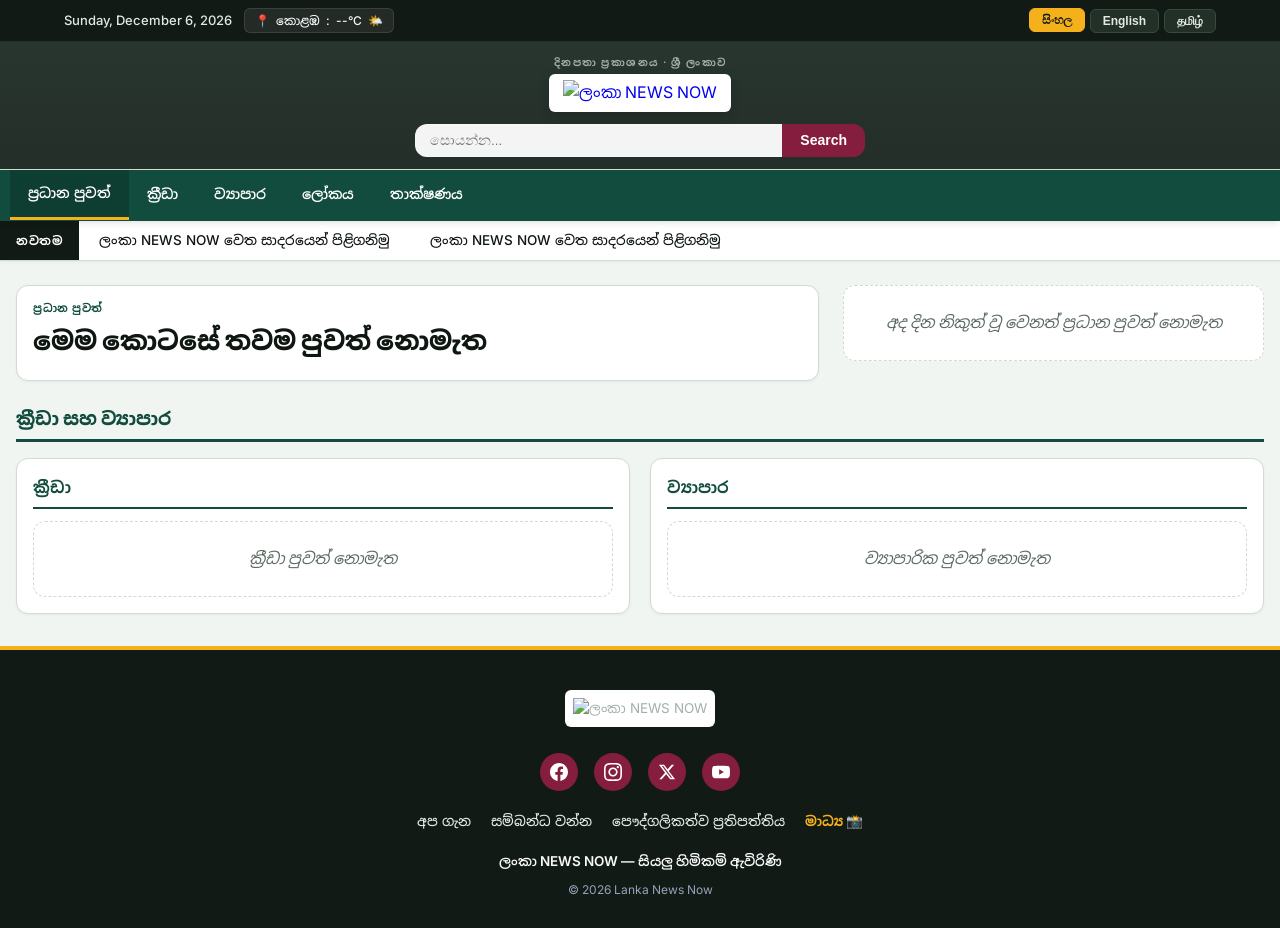
==== commit 9370e0dc: "Update index.html" ====
--- a/index.html
+++ b/index.html
@@ -9,8 +9,8 @@
   <link rel="icon" type="image/png" href="https://raw.githubusercontent.com/janithdidula025-design/NEWS/980f314110608d93055083d6dd44838372baede4/LOGO.png">
   <link rel="apple-touch-icon" href="https://raw.githubusercontent.com/janithdidula025-design/NEWS/980f314110608d93055083d6dd44838372baede4/LOGO.png">
 
-  <!-- Share Preview Meta Tags (updated by JS per-article; see note in chat about WhatsApp/Facebook needing server-side rendering too) -->
-  <meta property="og:type" content="website">
+  <!-- Dynamic Share Preview Meta Tags -->
+  <meta property="og:type" content="article">
   <meta property="og:site_name" content="Lanka News Now">
   <meta id="meta-og-title" property="og:title" content="ලංකා NEWS NOW - නවතම පුවත්">
   <meta id="meta-og-desc" property="og:description" content="ශ්‍රී ලංකාවේ නවතම, විශ්වාසනීය පුවත් එසැනින්">
@@ -144,7 +144,6 @@
       100% { opacity: 1; transform: translateY(-2px); }
     }
 
-    /* Page load fade-in animation */
     @keyframes fadeInPage {
       from { opacity: 0; transform: translateY(8px); }
       to { opacity: 1; transform: translateY(0); }
@@ -230,95 +229,92 @@
       transform: translateY(-1px);
     }
 
-   /* Header with Compact Height & Larger Logo */
-header { 
-  position: relative;
-  /* Dark shade reduced further to a lighter, softer greenish-gray background */
-  background-color: #2e3b35; 
-  border-bottom: 1px solid var(--border-color); 
-  padding: 12px 16px; 
-  text-align: center; 
-  display: flex;
-  flex-direction: column;
-  align-items: center;
-  overflow: hidden;
-  color: #ffffff;
-}
-
-.header-bg-slideshow {
-  position: absolute;
-  top: 0;
-  left: 0;
-  width: 100%;
-  height: 100%;
-  z-index: 1;
-}
-
-.bg-slide {
-  position: absolute;
-  top: 0;
-  left: 0;
-  width: 100%;
-  height: 100%;
-  background-size: cover;
-  background-position: center;
-  opacity: 0;
-  transition: opacity 1.5s ease-in-out, transform 6s ease-out;
-  transform: scale(1);
-}
-
-.bg-slide.active {
-  /* Increased opacity for brighter background image visibility */
-  opacity: 0.45; 
-  transform: scale(1.05);
-}
-
-.header-overlay {
-  position: absolute;
-  top: 0;
-  left: 0;
-  width: 100%;
-  height: 100%;
-  /* Lowered black tint opacity in the gradient (0.15 - 0.3) to make background much brighter */
-  background: linear-gradient(180deg, rgba(11, 17, 14, 0.15) 0%, rgba(11, 17, 14, 0.3) 100%);
-  z-index: 2;
-}
-
-header > * {
-  position: relative;
-  z-index: 3;
-}
-
-.eyebrow { 
-  font-size: 10px; 
-  letter-spacing: 1.5px; 
-  color: #a3b0a8; 
-  text-transform: uppercase; 
-  font-weight: 700;
-  margin-bottom: 2px;
-}
-
-.brand-logo-wrap {
-  display: inline-block;
-  text-decoration: none;
-  margin: 2px 0;
-  background: #fff; 
-  padding: 6px 14px;
-  border-radius: var(--radius-sm);
-  box-shadow: 0 4px 12px rgba(0,0,0,0.15); /* Reduced shadow intensity */
-}
-
-.brand-logo {
-  max-height: 220px; 
-  width: auto;
-  max-width: 100%;
-  object-fit: contain;
-  transition: transform 0.3s cubic-bezier(0.34, 1.56, 0.64, 1);
-}
-
-.brand-logo:hover { 
-  transform: scale(1.03); 
-}
+    /* Header */
+    header { 
+      position: relative;
+      background-color: #2e3b35; 
+      border-bottom: 1px solid var(--border-color); 
+      padding: 12px 16px; 
+      text-align: center; 
+      display: flex;
+      flex-direction: column;
+      align-items: center;
+      overflow: hidden;
+      color: #ffffff;
+    }
+
+    .header-bg-slideshow {
+      position: absolute;
+      top: 0;
+      left: 0;
+      width: 100%;
+      height: 100%;
+      z-index: 1;
+    }
+
+    .bg-slide {
+      position: absolute;
+      top: 0;
+      left: 0;
+      width: 100%;
+      height: 100%;
+      background-size: cover;
+      background-position: center;
+      opacity: 0;
+      transition: opacity 1.5s ease-in-out, transform 6s ease-out;
+      transform: scale(1);
+    }
+
+    .bg-slide.active {
+      opacity: 0.45; 
+      transform: scale(1.05);
+    }
+
+    .header-overlay {
+      position: absolute;
+      top: 0;
+      left: 0;
+      width: 100%;
+      height: 100%;
+      background: linear-gradient(180deg, rgba(11, 17, 14, 0.15) 0%, rgba(11, 17, 14, 0.3) 100%);
+      z-index: 2;
+    }
+
+    header > * {
+      position: relative;
+      z-index: 3;
+    }
+
+    .eyebrow { 
+      font-size: 10px; 
+      letter-spacing: 1.5px; 
+      color: #a3b0a8; 
+      text-transform: uppercase; 
+      font-weight: 700;
+      margin-bottom: 2px;
+    }
+
+    .brand-logo-wrap {
+      display: inline-block;
+      text-decoration: none;
+      margin: 2px 0;
+      background: #fff; 
+      padding: 6px 14px;
+      border-radius: var(--radius-sm);
+      box-shadow: 0 4px 12px rgba(0,0,0,0.15);
+    }
+
+    .brand-logo {
+      max-height: 220px; 
+      width: auto;
+      max-width: 100%;
+      object-fit: contain;
+      transition: transform 0.3s cubic-bezier(0.34, 1.56, 0.64, 1);
+    }
+
+    .brand-logo:hover { 
+      transform: scale(1.03); 
+    }
 
     /* Search Bar */
     .search-box { margin-top: 10px; display: flex; justify-content: center; width: 100%; max-width: 450px; }
@@ -348,7 +344,7 @@
     .search-box button:hover { background: #6b1832; }
     .search-box button:active { transform: scale(0.95); }
 
-    /* Share Button Universal Style */
+    /* Share Button Style */
     .share-btn {
       background: rgba(18, 76, 62, 0.08);
       border: 1px solid rgba(18, 76, 62, 0.2);
@@ -461,15 +457,45 @@
       transition: transform 0.3s cubic-bezier(0.34, 1.56, 0.64, 1), box-shadow 0.3s ease;
     }
     .hero-main:hover { transform: translateY(-6px); box-shadow: var(--shadow-lg); border-color: rgba(18, 76, 62, 0.3); }
-    .hero-main img, .hero-main .ph { 
-      width: 100%; 
-      height: 250px; 
-      object-fit: cover; 
-      background: #e2e8e2; 
-      display: block; 
+    /* FIX: full-photo display — the frame keeps a fixed aspect-ratio, but the image itself
+       uses object-fit: contain so the ENTIRE photo is always visible with nothing cropped,
+       regardless of its original orientation (portrait/landscape/square). A blurred, scaled
+       copy of the same photo fills the empty space behind it so there's no plain gray gap. */
+    .media-frame {
+      position: relative;
+      width: 100%;
+      aspect-ratio: 16 / 9;
+      overflow: hidden;
+      background: #e2e8e2;
+      display: block;
+    }
+    .media-frame .media-fg {
       transition: transform 0.5s ease;
     }
-    .hero-main:hover img { transform: scale(1.03); }
+    .media-frame .ph {
+      width: 100%;
+      height: 100%;
+      background: #e2e8e2;
+    }
+    .media-frame .media-bg {
+      position: absolute;
+      inset: 0;
+      width: 100%;
+      height: 100%;
+      object-fit: cover;
+      filter: blur(18px) brightness(0.75) saturate(1.2);
+      transform: scale(1.15);
+    }
+    .media-frame .media-fg {
+      position: relative;
+      width: 100%;
+      height: 100%;
+      object-fit: contain;
+      display: block;
+      z-index: 1;
+    }
+    .hero-main .media-frame { aspect-ratio: 16 / 9; }
+    .hero-main:hover .media-fg { transform: scale(1.03); }
     .hero-main .kicker-wrap {
       display: flex;
       justify-content: space-between;
@@ -496,8 +522,9 @@
       align-items: center;
     }
     .side-item:hover { transform: translateX(6px); border-color: var(--brand-green-dark); box-shadow: var(--shadow-md); }
-    .side-item img, .side-item .ph { width: 85px; height: 85px; object-fit: cover; border-radius: var(--radius-sm); background: #e2e8e2; flex-shrink: 0; transition: transform 0.3s ease; }
-    .side-item:hover img { transform: scale(1.06); }
+    .side-item .media-frame { width: 85px; height: 85px; aspect-ratio: unset; border-radius: var(--radius-sm); flex-shrink: 0; }
+    .side-item .ph { width: 85px; height: 85px; object-fit: cover; border-radius: var(--radius-sm); background: #e2e8e2; flex-shrink: 0; }
+    .side-item:hover .media-fg { transform: scale(1.06); }
     .side-item .kicker { font-size: 10px; color: var(--brand-green-dark); font-weight: 700; text-transform: uppercase; margin-bottom: 2px; }
     .side-item h3 { font-size: 13.5px; line-height: 1.4; color: var(--text-main); font-weight: 700; transition: color 0.2s ease; }
     .side-item:hover h3 { color: var(--brand-green-dark); }
@@ -524,16 +551,12 @@
       transform: translateY(-2px);
     }
 
-    /* Video Play Overlay */
+    /* Video Play Overlay (sits on top of .media-frame, no visual size of its own) */
     .img-wrapper {
-      position: relative;
-      width: 100%;
-      overflow: hidden;
-    }
-    .side-item .img-wrapper {
-      width: 85px;
-      height: 85px;
-      flex-shrink: 0;
+      position: absolute;
+      inset: 0;
+      z-index: 2;
+      pointer-events: none;
     }
     .play-overlay {
       position: absolute;
@@ -662,8 +685,8 @@
       flex-direction: column;
     }
     .card:hover { transform: translateY(-6px); box-shadow: var(--shadow-lg); border-color: var(--brand-green-dark); }
-    .card img, .card .ph { width: 100%; height: 180px; object-fit: cover; background: #e2e8e2; transition: transform 0.5s ease; }
-    .card:hover img { transform: scale(1.05); }
+    .card .media-frame { aspect-ratio: 16 / 10; }
+    .card:hover .media-fg { transform: scale(1.05); }
     .card .meta-bar { display: flex; justify-content: space-between; align-items: center; padding: 12px 14px 0; }
     .card .kicker { font-size: 11px; color: var(--brand-green-dark); font-weight: 700; text-transform: uppercase; }
     .card .time-badge { font-size: 11px; color: var(--text-muted); }
@@ -676,6 +699,18 @@
       justify-content: flex-end;
       align-items: center;
       padding: 10px 14px 14px;
+    }
+
+    /* Description Embedded Links Style */
+    .article-desc-link {
+      color: var(--brand-green-dark);
+      font-weight: 600;
+      text-decoration: underline;
+      word-break: break-all;
+      transition: color 0.2s ease;
+    }
+    .article-desc-link:hover {
+      color: var(--brand-gold-dark);
     }
 
     /* Load More & Back Buttons */
@@ -791,6 +826,79 @@
       overflow: hidden;
       text-overflow: ellipsis;
       font-weight: 500;
+    }
+
+    /* Related News */
+    .modal-related-section {
+      margin-top: 22px;
+      padding-top: 16px;
+      border-top: 1px solid var(--border-color);
+    }
+    .modal-related-section h4 {
+      font-size: 15px;
+      font-weight: 800;
+      color: var(--brand-green-dark);
+      margin-bottom: 12px;
+    }
+    .modal-related-grid {
+      display: grid;
+      grid-template-columns: repeat(2, 1fr);
+      gap: 10px;
+    }
+    .modal-related-item {
+      display: flex;
+      gap: 10px;
+      align-items: center;
+      background: var(--bg-color);
+      border: 1px solid var(--border-color);
+      border-radius: var(--radius-sm);
+      padding: 8px;
+      cursor: pointer;
+      transition: all 0.25s cubic-bezier(0.4, 0, 0.2, 1);
+    }
+    .modal-related-item:hover {
+      transform: translateY(-3px);
+      border-color: var(--brand-green-dark);
+      box-shadow: var(--shadow-sm);
+    }
+    .modal-related-item .media-frame {
+      width: 56px;
+      height: 56px;
+      aspect-ratio: unset;
+      border-radius: 6px;
+      flex-shrink: 0;
+    }
+    .modal-related-item .ph {
+      width: 56px;
+      height: 56px;
+      object-fit: cover;
+      border-radius: 6px;
+      background: #e2e8e2;
+      flex-shrink: 0;
+    }
+    .modal-related-item .mri-content { min-width: 0; }
+    .modal-related-item .mri-kicker {
+      font-size: 9.5px;
+      color: var(--brand-green-dark);
+      font-weight: 700;
+      text-transform: uppercase;
+      margin-bottom: 2px;
+    }
+    .modal-related-item h5 {
+      font-size: 12.5px;
+      line-height: 1.35;
+      font-weight: 700;
+      color: var(--text-main);
+      display: -webkit-box;
+      -webkit-line-clamp: 2;
+      -webkit-box-orient: vertical;
+      overflow: hidden;
+    }
+
+    @media (max-width: 420px) {
+      .modal-related-grid { grid-template-columns: 1fr; }
+      .modal-related-item .media-frame, .modal-related-item .ph { width: 64px; height: 64px; }
+      .modal-related-item h5 { font-size: 13px; -webkit-line-clamp: 2; }
     }
 
     /* Floating Back to Top Button */
@@ -864,7 +972,7 @@
       z-index: 5;
     }
     .modal-close:hover { background: #e2e8e2; color: var(--text-main); transform: rotate(90deg); }
-    .modal-box img { width: 100%; max-height: 380px; object-fit: cover; border-radius: var(--radius-sm); margin-bottom: 14px; }
+    .modal-box .media-frame { aspect-ratio: 16 / 10; max-height: 420px; border-radius: var(--radius-sm); margin-bottom: 14px; }
     
     /* Share modal actions */
     .modal-share-bar {
@@ -874,6 +982,7 @@
       margin-top: 20px;
       padding-top: 14px;
       border-top: 1px solid var(--border-color);
+      flex-wrap: wrap;
     }
     .modal-share-btn {
       display: inline-flex;
@@ -976,12 +1085,10 @@
     @media (min-width: 640px) {
       .card-grid { grid-template-columns: repeat(2, 1fr); }
       .split-section { grid-template-columns: repeat(2, 1fr); }
-      .hero-main img, .hero-main .ph { height: 300px; }
     }
 
     @media (min-width: 900px) {
       .hero-grid { grid-template-columns: 2.1fr 1.1fr; gap: 24px; }
-      .hero-main img, .hero-main .ph { height: 360px; }
     }
 
     @media (min-width: 1024px) {
@@ -1018,7 +1125,7 @@
     </div>
   </div>
 
-  <!-- Compact Header with Larger Logo -->
+  <!-- Header -->
   <header>
     <div class="header-bg-slideshow" id="headerSlideshow">
       <div class="bg-slide active" style="background-image: url('https://images.unsplash.com/photo-1504711434969-e33886168f5c?q=70&w=900&auto=format&fit=crop');"></div>
@@ -1114,7 +1221,7 @@
     </div>
 
     <div class="social-links">
-      <a href="https://www.facebook.com/share/1DL1r2zzA6/" target="_blank" rel="noopener noreferrer" class="social-btn facebook" title="Facebook">
+      <a href="https://www.facebook.com/share/18x3PQp5au/" target="_blank" rel="noopener noreferrer" class="social-btn facebook" title="Facebook">
         <svg viewBox="0 0 24 24"><path d="M24 12.073c0-6.627-5.373-12-12-12s-12 5.373-12 12c0 5.99 4.388 10.954 10.125 11.854v-8.385H7.078v-3.47h3.047V9.43c0-3.007 1.792-4.669 4.533-4.669 1.312 0 2.686.235 2.686.235v2.953H15.83c-1.491 0-1.956.925-1.956 1.874v2.25h3.328l-.532 3.47h-2.796v8.385C19.612 23.027 24 18.062 24 12.073z"/></svg>
       </a>
       <a href="https://www.instagram.com/lankanewsnow?igsh=dmxhOG82ZXdncnIy" target="_blank" rel="noopener noreferrer" class="social-btn instagram" title="Instagram">
@@ -1164,9 +1271,32 @@
     let showOlderArticlesState = false;
     let showOlderHomeMainState = false;
 
-    /* Share functionality helper */
+    /* Safe HTML Escaper */
+    function esc(s){ 
+      return (s || "").replace(/[&<>"']/g, c => ({'&':'&amp;','<':'&lt;','>':'&gt;','"':'&quot;',"'":'&#39;'}[c])); 
+    }
+
+    /* Converts plain text links inside description to clickable anchor tags */
+    function renderDescriptionWithLinks(text) {
+      if (!text) return '';
+      const safeText = esc(text);
+      const urlRegex = /(https?:\/\/[^\s<]+|www\.[^\s<]+)/gi;
+      
+      return safeText.replace(urlRegex, function(url) {
+        let href = url;
+        if (!href.match(/^https?:\/\//i)) {
+          href = 'http://' + href;
+        }
+        return `<a href="${href}" target="_blank" rel="noopener noreferrer" class="article-desc-link" onclick="event.stopPropagation();">${url}</a>`;
+      });
+    }
+
+    /* Native & Platform Share functionality */
     function shareArticle(event, title, desc, id) {
       if (event) event.stopPropagation();
+      const a = (siteData.articles || []).find(x => String(x.id) === String(id));
+      if (a) updateShareMeta(a);
+
       const shareUrl = buildShareUrl(id);
       const shareData = {
         title: title || 'ලංකා News Now',
@@ -1182,6 +1312,9 @@
     }
 
     function shareViaPlatform(platform, title, id) {
+      const a = (siteData.articles || []).find(x => String(x.id) === String(id));
+      if (a) updateShareMeta(a);
+
       const shareUrl = encodeURIComponent(buildShareUrl(id));
       const shareText = encodeURIComponent(title);
       let target = '';
@@ -1222,8 +1355,6 @@
       const slides = document.querySelectorAll('#headerSlideshow .bg-slide');
       if (!slides.length) return;
 
-      // Load the remaining slide images lazily, after the important content
-      // (article data) has had a chance to load first.
       setTimeout(() => {
         slides.forEach(s => {
           const bg = s.getAttribute('data-bg');
@@ -1373,15 +1504,12 @@
     }
 
     async function loadData(){
-      // 1) Instant paint: if we have cached data from a previous visit, show it right away
-      //    so a shared link's article can pop open immediately without waiting on the network.
       let hasCachedData = false;
       try {
         const raw = localStorage.getItem(STORAGE_KEY);
         if (raw) {
           const parsed = JSON.parse(raw);
           if (parsed && (parsed.articles || []).length > 0) {
-            // Cached data was already stored newest-first on the previous save, so use as-is
             siteData = {
               ticker: parsed.ticker || [],
               articles: sanitizeArticles(parsed.articles),
@@ -1395,7 +1523,6 @@
         }
       } catch(e) { /* ignore corrupt cache */ }
 
-      // 2) Always fetch fresh data in the background and update once it arrives
       if(SCRIPT_URL && SCRIPT_URL.trim() !== ""){
         try{
           const res = await fetch(SCRIPT_URL, { method: 'GET', redirect: 'follow' });
@@ -1418,7 +1545,6 @@
       }
 
       if (!hasCachedData) {
-        // No cache and the network fetch failed/returned nothing usable
         siteData = { ticker: [], articles: [], ads: [] };
         renderSite();
         hidePreloader();
@@ -1433,20 +1559,16 @@
       }
     }
 
-    function esc(s){ return (s||"").replace(/[&<>"']/g, c => ({'&':'&amp;','<':'&lt;','>':'&gt;','"':'&quot;',"'":'&#39;'}[c])); }
-
     function setMeta(id, value) {
       const el = document.getElementById(id);
       if (el) el.setAttribute('content', value);
     }
 
-    /* Updates document title + og/twitter meta tags to match the open article.
-       NOTE: this only affects browsers that read the live DOM (in-app browsers,
-       Web Share, etc). WhatsApp/Facebook/Telegram link-preview crawlers do NOT
-       run JavaScript - they only read the raw HTML once, before any script runs.
-       So this alone cannot make WhatsApp/Facebook show the article photo for a
-       shared link; that requires generating the meta tags server-side (see the
-       Apps Script snippet shared alongside this file). */
+    /* Dynamically updates article preview meta tags for social shares
+       (this only affects the tab title/meta while the user is browsing —
+       it does NOT affect what WhatsApp/Facebook/X bots see when the link
+       is shared, because those bots do not execute JavaScript. See
+       buildShareUrl() below + the Apps Script doGet() for the real fix.) */
     function updateShareMeta(a) {
       if (!a) return;
       const img = getArticleImage(a) || 'https://raw.githubusercontent.com/janithdidula025-design/NEWS/980f314110608d93055083d6dd44838372baede4/LOGO.png';
@@ -1464,12 +1586,17 @@
       setMeta('meta-tw-image', img);
     }
 
-    /* Builds the URL that should actually be shared. Always points directly at
-       this site (with the article's #art_ID hash), so opening the link always
-       loads the site itself and checkUrlHashModal() opens the right article
-       automatically. */
+    /* FIX: share links point back to the site's own URL (#art_id hash), not the
+       Apps Script endpoint. The Apps Script id-based preview page was causing the
+       broken/error link, since that endpoint doesn't have article-lookup logic
+       set up. This version always works — clicking a shared link opens the site
+       and the exact article modal directly. (Note: WhatsApp/Facebook/X preview
+       bots still won't show the article's own photo this way, since they don't
+       run JavaScript — they'll show the site logo. Getting the correct photo in
+       link previews needs a small server-side page, which is a separate, optional
+       step — this fix is just about the link working without errors.) */
     function buildShareUrl(id) {
-      return window.location.origin + window.location.pathname + '#art_' + id;
+      return window.location.origin + window.location.pathname + '#art_' + encodeURIComponent(id);
     }
     
     function getYouTubeId(url) {
@@ -1482,14 +1609,10 @@
 
     function getArticleYouTubeLink(a) {
       if (!a) return null;
-      // Check the common/expected field names first (fastest path)
       const candidates = [a.youtube, a.youtubelink, a.youtube_link, a.youtubeLink, a.video, a.videourl, a.videoUrl, a.video_url, a.img];
       for (const link of candidates) {
         if (link && typeof link === 'string' && getYouTubeId(link)) return link;
       }
-      // Fallback: scan every field on the article in case the Google Sheet
-      // column has a different/unexpected name (e.g. a Sinhala header) - any
-      // text value that happens to be a YouTube URL will still be detected.
       for (const key in a) {
         const val = a[key];
         if (val && typeof val === 'string' && getYouTubeId(val)) return val;
@@ -1511,15 +1634,26 @@
       return '';
     }
 
+    /* Renders the full photo, uncropped, inside a fixed-ratio frame.
+       A blurred/scaled copy of the same image fills the frame as backdrop
+       (so there's no empty gray gap), and the sharp full image sits on top
+       using object-fit: contain so nothing gets cut off. */
     function renderImageHtml(a, cls) {
       const src = getArticleImage(a);
       const isVideo = !!getArticleYouTubeLink(a);
-      
-      let imgContent = (src && src.trim() !== '') ? 
-        `<img class="ph ${cls||''}" src="${esc(src)}" alt="" loading="lazy" decoding="async" onerror="this.style.display='none'">` : 
-        `<div class="ph ${cls||''}"></div>`;
-
-      return isVideo ? `<div class="img-wrapper">${imgContent}<div class="play-overlay"></div></div>` : imgContent;
+      const playOverlay = isVideo ? `<div class="img-wrapper"><div class="play-overlay"></div></div>` : '';
+
+      if (!src || src.trim() === '') {
+        return `<div class="media-frame ${cls||''}"><div class="ph"></div>${playOverlay}</div>`;
+      }
+
+      const safeSrc = esc(src);
+      return `
+        <div class="media-frame ${cls||''}">
+          <img class="media-bg" src="${safeSrc}" alt="" loading="lazy" decoding="async" aria-hidden="true">
+          <img class="media-fg" src="${safeSrc}" alt="" loading="lazy" decoding="async" onerror="this.closest('.media-frame').innerHTML='<div class=\\'ph\\'></div>'">
+          ${playOverlay}
+        </div>`;
     }
 
     function getYouTubeEmbedUrl(url) {
@@ -1527,6 +1661,7 @@
       return ytId ? `https://www.youtube-nocookie.com/embed/${ytId}?autoplay=1&rel=0` : null;
     }
 
+    /* Enhanced Exact & Alias Matching for News Categories */
     function matchCategory(artCat, targetCat) {
       if (!artCat || !targetCat) return false;
       const c1 = artCat.trim().toLowerCase();
@@ -1535,9 +1670,9 @@
       
       const aliases = {
         'ප්‍රධාන පුවත්': ['main news', 'main', 'general', 'ප්‍රධාන', 'ප්‍රධාන පුවත'],
-        'ක්‍රීඩා': ['sports', 'sport', 'ක්‍රීඩා'],
-        'ව්‍යාපාර': ['business', 'biz', 'economy', 'ව්‍යාපාර'],
-        'ලෝකය': ['world', 'international', 'ලෝකය'],
+        'ක්‍රීඩා': ['sports', 'sport', 'ක්‍රීඩා', 'ක්‍රීඩා පුවත්'],
+        'ව්‍යාපාර': ['business', 'biz', 'economy', 'ව්‍යාපාර', 'ව්‍යාපාරික', 'ව්‍යාපාරික පුවත්'],
+        'ලෝකය': ['world', 'international', 'ලෝකය', 'විදේශීය'],
         'තාක්ෂණය': ['tech', 'technology', 'තාක්ෂණය']
       };
 
@@ -1622,7 +1757,7 @@
             ${a.time ? `<span class="time-badge">🕒 ${esc(a.time)}</span>` : ''}
           </div>
           <h3>${esc(a.title)}</h3>
-          <p>${esc(a.desc)}</p>
+          <p>${renderDescriptionWithLinks(a.desc)}</p>
           <div class="card-footer-action">
             ${getShareIconHtml(a.id, a.title, a.desc)}
           </div>
@@ -1668,13 +1803,11 @@
       if(!siteData) return;
       const arts = siteData.articles || [];
 
+      /* Strictly filter main news section only */
       const mainNewsArticles = arts.filter(a => matchCategory(a.category, 'ප්‍රධාන පුවත්'));
-      let hero = mainNewsArticles.find(a => a.position === 'hero') || (mainNewsArticles.length > 0 ? mainNewsArticles[0] : arts[0]);
+      let hero = mainNewsArticles.find(a => a.position === 'hero') || (mainNewsArticles.length > 0 ? mainNewsArticles[0] : null);
       
       let sideCandidates = mainNewsArticles.filter(a => a !== hero);
-      if (sideCandidates.length === 0) {
-        sideCandidates = arts.filter(a => a !== hero);
-      }
 
       const todaySideArticles = sideCandidates.filter(isTodayArticle);
       const hasOlderSideArticles = sideCandidates.some(a => !isTodayArticle(a));
@@ -1686,6 +1819,7 @@
         sideDisplayArticles = sideCandidates;
       }
 
+      /* Strictly filter Sports & Business sections only */
       const sports = arts.filter(a => matchCategory(a.category, 'ක්‍රීඩා')).slice(0, 6);
       const biz = arts.filter(a => matchCategory(a.category, 'ව්‍යාපාර')).slice(0, 6);
 
@@ -1718,7 +1852,7 @@
             </div>
           </div>
           <h2>${esc(hero ? hero.title : 'මෙම කොටසේ තවම පුවත් නොමැත')}</h2>
-          <p class="dek">${esc(hero ? hero.desc : '')}</p>
+          <p class="dek">${renderDescriptionWithLinks(hero ? hero.desc : '')}</p>
         </article>
         <aside class="hero-side">
           ${sideItemsHtml}
@@ -1755,6 +1889,37 @@
       document.body.style.overflow = 'hidden';
     }
 
+    function getRelatedArticles(current, limit) {
+      const all = siteData.articles || [];
+      const others = all.filter(x => String(x.id) !== String(current.id));
+
+      const sameCat = others.filter(x => matchCategory(x.category, current.category));
+      const rest = others.filter(x => !matchCategory(x.category, current.category));
+
+      const combined = sameCat.concat(rest);
+      return combined.slice(0, limit);
+    }
+
+    function renderRelatedNewsHtml(current) {
+      const related = getRelatedArticles(current, 4);
+      if (related.length === 0) return '';
+
+      const itemsHtml = related.map(r => `
+        <div class="modal-related-item" onclick="openModal('${esc(r.id)}')">
+          ${renderImageHtml(r)}
+          <div class="mri-content">
+            <div class="mri-kicker">${esc(r.category)}</div>
+            <h5>${esc(r.title)}</h5>
+          </div>
+        </div>`).join('');
+
+      return `
+        <div class="modal-related-section">
+          <h4>අදාළ පුවත් (Related News)</h4>
+          <div class="modal-related-grid">${itemsHtml}</div>
+        </div>`;
+    }
+
     function openModal(id){
       const a = siteData.articles.find(x => String(x.id) === String(id));
       if(!a) return;
@@ -1767,13 +1932,13 @@
       const shareUrlSafe = buildShareUrl(a.id).replace(/'/g, "\\'");
 
       const content = `
-        ${ytEmbed ? `<div class="video-wrapper"><iframe src="${ytEmbed}" title="${esc(a.title)}" frameborder="0" allow="accelerometer; autoplay; clipboard-write; encrypted-media; gyroscope; picture-in-picture; web-share" allowfullscreen></iframe></div>` : (imgSrc ? `<img src="${esc(imgSrc)}" alt="${esc(a.title)}" loading="eager">` : '')}
+        ${ytEmbed ? `<div class="video-wrapper"><iframe src="${ytEmbed}" title="${esc(a.title)}" frameborder="0" allow="accelerometer; autoplay; clipboard-write; encrypted-media; gyroscope; picture-in-picture; web-share" allowfullscreen></iframe></div>` : (imgSrc ? `<div class="media-frame"><img class="media-bg" src="${esc(imgSrc)}" alt="" aria-hidden="true"><img class="media-fg" src="${esc(imgSrc)}" alt="${esc(a.title)}" loading="eager" onerror="this.closest('.media-frame').style.display='none'"></div>` : '')}
         <div style="display:flex; justify-content:space-between; align-items:center; margin: 10px 0 6px;">
           <span style="color:var(--brand-red-maroon); font-weight:700; font-size:12px; text-transform:uppercase;">📌 ${esc(a.category || 'General')}</span>
           ${a.time ? `<span style="font-size:12px; color:var(--text-muted); font-weight:500;">🕒 ${esc(a.time)}</span>` : ''}
         </div>
         <h2 style="margin-top:0; font-size:clamp(18px, 4vw, 22px); color:var(--text-main); font-weight:800; line-height:1.35;">${esc(a.title)}</h2>
-        <div class="content" style="margin-top:14px; font-size:15px; color:#334155; line-height:1.75; white-space: pre-line;">${esc(a.desc)}</div>
+        <div class="content" style="margin-top:14px; font-size:15px; color:#334155; line-height:1.75; white-space: pre-line;">${renderDescriptionWithLinks(a.desc)}</div>
         <div class="modal-share-bar">
           <span style="font-size:13px; font-weight:700; color:var(--text-main);">බෙදාහරින්න:</span>
           <button class="modal-share-btn wa" onclick="shareViaPlatform('wa', '${safeTitle}', '${a.id}')">WhatsApp</button>
@@ -1781,8 +1946,12 @@
           <button class="modal-share-btn tw" onclick="shareViaPlatform('tw', '${safeTitle}', '${a.id}')">X</button>
           <button class="modal-share-btn copy" onclick="copyToClipboard('${shareUrlSafe}')">Copy Link</button>
         </div>
+        ${renderRelatedNewsHtml(a)}
       `;
       showGenericModal(content);
+
+      const modalBox = document.querySelector('.modal-box');
+      if (modalBox) modalBox.scrollTop = 0;
 
       try { history.pushState(null, '', '#art_' + a.id); } catch(e) {}
     }
@@ -1794,7 +1963,12 @@
           <h2 style="font-size:22px; color:var(--brand-green-dark); font-weight:800; margin-bottom:12px;">අප ගැන (About Us)</h2>
         </div>
         <p style="font-size:14.5px; line-height:1.8; color:#334155; text-align:justify;">
-          <b>ලංකා NEWS NOW</b> යනු ශ්‍රී ලංකාවේ සහ විදේශයන්හි සිදු වන නවතම, විශ්වාසනීය සහ තහවුරු කරන ලද පුවත් එසැනින් ඔබ වෙත ගෙන එන ප්‍රමුඛතම ඩිජිටල් පුවත් මාධ්‍ය වේදිකාවයි.
+                📰 ශ්‍රී ලංකාවේ සහ ලොව පුරා වැදගත් පුවත්
+⚖️ පක්ෂග්‍රාහී නොවූ, අවංක හා කරුණු මත පදනම් වූ තොරතුරු
+🎙️ ඔබේ හඬට ඉඩක් — සත්‍යය සොයා, සම්පූර්ණ කතාව ඔබ වෙත.
+Follow Us for the Whole Story.
+
+<a href="https://www.lankanewsnow.com">Lanka News Now</a>
         </p>
       `);
     }
@@ -1803,9 +1977,6 @@
       showGenericModal(`
         <h2 style="font-size:22px; color:var(--brand-green-dark); font-weight:800; margin-bottom:16px; text-align:center;">සම්බන්ධ වන්න (Contact Us)</h2>
         <div style="font-size:14.5px; line-height:1.9; color:#334155;">
-          <p>📍 <b>ලිපිනය:</b> ලංකා News Now ප්‍රධාන කාර්යාලය, කොළඹ, ශ්‍රී ලංකාව.</p>
-          <p>📞 <b>දුරකථන අංක:</b> +94 11 234 5678 / +94 77 123 4567</p>
-          <p>✉️ <b>විද්‍යුත් තැපෑල:</b> info@lankanewsnow.lk</p>
           <p>🌐 <b>වෙබ් අඩවිය:</b> www.lankanewsnow.lk</p>
         </div>
       `);
@@ -1876,7 +2047,6 @@
 
     window.addEventListener('keydown', (e) => { if (e.key === 'Escape') closeModal(); });
     window.onclick = function(e) { if (e.target === document.getElementById('articleModal')) closeModal(); };
-    // Safety fallback: if data fetch is very slow/fails silently, don't leave the preloader stuck forever
     setTimeout(hidePreloader, 6000);
 
     // Initialization
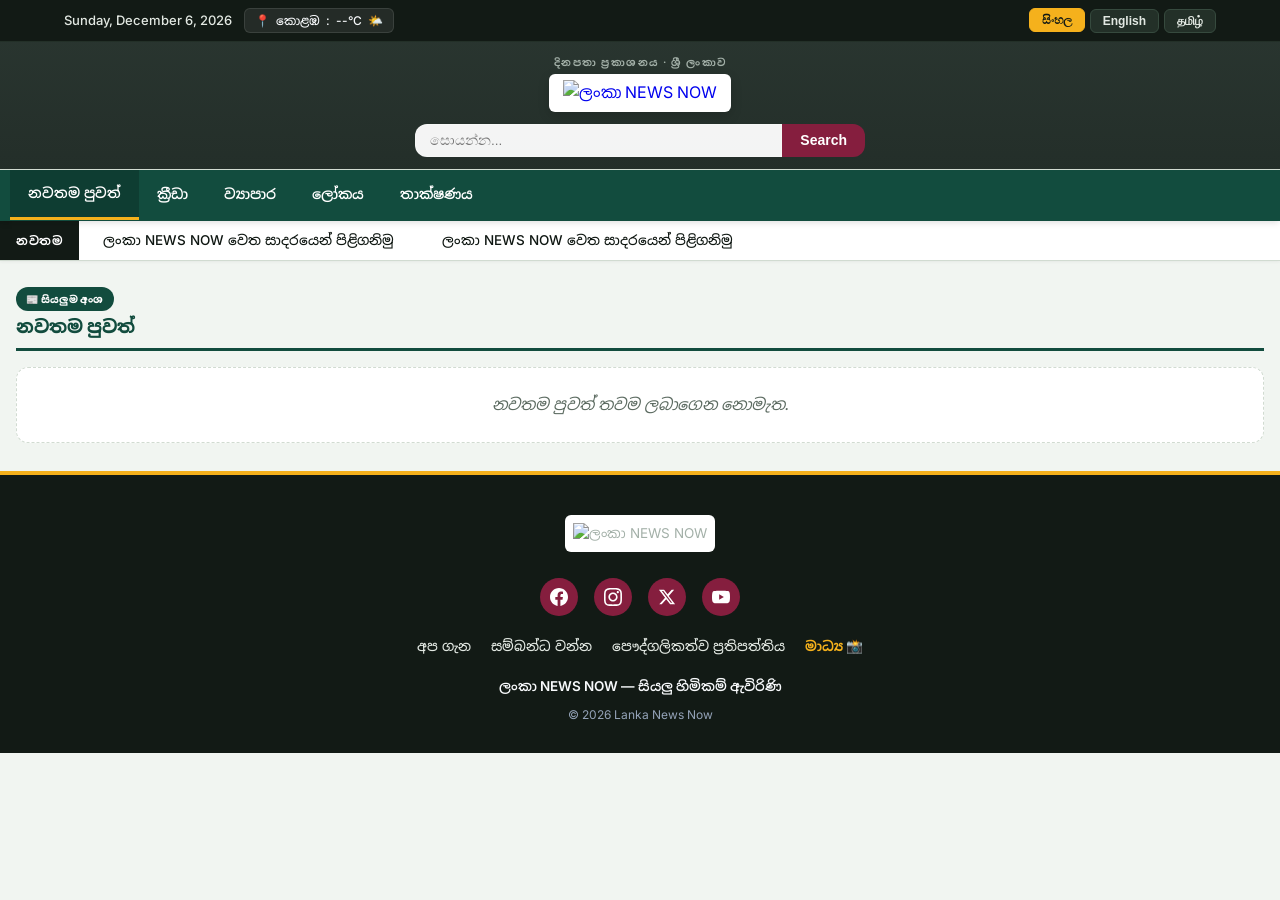
==== commit cb8cd60e: "Update index.html" ====
--- a/index.html
+++ b/index.html
@@ -409,7 +409,7 @@
       transform: translateY(-1px);
     }
 
-    /* Ticker */
+    /* Ticker - REDUCED SPEED (240s for smooth, readable speed) */
     .ticker-container { 
       background: var(--card-bg); 
       border-bottom: 1px solid var(--border-color); 
@@ -432,8 +432,9 @@
       white-space: nowrap; 
       z-index: 2;
     }
-    .ticker-text { display: flex; white-space: nowrap; animation: ticker 80s linear infinite; }
-    .ticker-text span { padding: 0 20px; font-size: 13.5px; color: var(--text-main); font-weight: 500; }
+    .ticker-text { display: flex; white-space: nowrap; animation: ticker 240s linear infinite; }
+    .ticker-text:hover { animation-play-state: paused; } /* Pauses on hover for reading */
+    .ticker-text span { padding: 0 24px; font-size: 13.5px; color: var(--text-main); font-weight: 500; }
     @keyframes ticker { 0% { transform: translateX(0); } 100% { transform: translateX(-50%); } }
 
     /* Container Layout */
@@ -454,48 +455,22 @@
       box-shadow: var(--shadow-sm); 
       cursor: pointer; 
       border: 1px solid var(--border-color); 
+      display: flex;
+      flex-direction: column;
       transition: transform 0.3s cubic-bezier(0.34, 1.56, 0.64, 1), box-shadow 0.3s ease;
     }
     .hero-main:hover { transform: translateY(-6px); box-shadow: var(--shadow-lg); border-color: rgba(18, 76, 62, 0.3); }
-    /* FIX: full-photo display — the frame keeps a fixed aspect-ratio, but the image itself
-       uses object-fit: contain so the ENTIRE photo is always visible with nothing cropped,
-       regardless of its original orientation (portrait/landscape/square). A blurred, scaled
-       copy of the same photo fills the empty space behind it so there's no plain gray gap. */
-    .media-frame {
-      position: relative;
-      width: 100%;
-      aspect-ratio: 16 / 9;
-      overflow: hidden;
-      background: #e2e8e2;
-      display: block;
-    }
-    .media-frame .media-fg {
+    .hero-main img, .hero-main .ph { 
+      width: 100%; 
+      height: 150px; 
+      object-fit: contain; 
+      background: #e2e8e2; 
+      display: block; 
+      flex-shrink: 0;
+      min-height: 0;
       transition: transform 0.5s ease;
     }
-    .media-frame .ph {
-      width: 100%;
-      height: 100%;
-      background: #e2e8e2;
-    }
-    .media-frame .media-bg {
-      position: absolute;
-      inset: 0;
-      width: 100%;
-      height: 100%;
-      object-fit: cover;
-      filter: blur(18px) brightness(0.75) saturate(1.2);
-      transform: scale(1.15);
-    }
-    .media-frame .media-fg {
-      position: relative;
-      width: 100%;
-      height: 100%;
-      object-fit: contain;
-      display: block;
-      z-index: 1;
-    }
-    .hero-main .media-frame { aspect-ratio: 16 / 9; }
-    .hero-main:hover .media-fg { transform: scale(1.03); }
+    .hero-main:hover img { transform: scale(1.03); }
     .hero-main .kicker-wrap {
       display: flex;
       justify-content: space-between;
@@ -517,19 +492,19 @@
       border-radius: var(--radius); 
       border: 1px solid var(--border-color); 
       cursor: pointer; 
+      overflow: hidden;
       transition: all 0.3s cubic-bezier(0.4, 0, 0.2, 1);
       box-shadow: var(--shadow-sm);
       align-items: center;
     }
     .side-item:hover { transform: translateX(6px); border-color: var(--brand-green-dark); box-shadow: var(--shadow-md); }
-    .side-item .media-frame { width: 85px; height: 85px; aspect-ratio: unset; border-radius: var(--radius-sm); flex-shrink: 0; }
-    .side-item .ph { width: 85px; height: 85px; object-fit: cover; border-radius: var(--radius-sm); background: #e2e8e2; flex-shrink: 0; }
-    .side-item:hover .media-fg { transform: scale(1.06); }
+    .side-item img, .side-item .ph { width: 56px; height: 56px; object-fit: contain; border-radius: var(--radius-sm); background: #e2e8e2; display: block; flex-shrink: 0; min-height: 0; min-width: 0; transition: transform 0.3s ease; }
+    .side-item:hover img { transform: scale(1.06); }
     .side-item .kicker { font-size: 10px; color: var(--brand-green-dark); font-weight: 700; text-transform: uppercase; margin-bottom: 2px; }
     .side-item h3 { font-size: 13.5px; line-height: 1.4; color: var(--text-main); font-weight: 700; transition: color 0.2s ease; }
     .side-item:hover h3 { color: var(--brand-green-dark); }
     .side-item .time-badge { font-size: 10px; color: var(--text-muted); margin-top: 4px; }
-    .side-item-content { flex-grow: 1; }
+    .side-item-content { flex-grow: 1; min-width: 0; }
 
     .see-more-side-btn {
       background: var(--brand-green-dark);
@@ -551,12 +526,18 @@
       transform: translateY(-2px);
     }
 
-    /* Video Play Overlay (sits on top of .media-frame, no visual size of its own) */
+    /* Video Play Overlay */
     .img-wrapper {
-      position: absolute;
-      inset: 0;
-      z-index: 2;
-      pointer-events: none;
+      position: relative;
+      width: 100%;
+      overflow: hidden;
+      flex-shrink: 0;
+      min-height: 0;
+    }
+    .side-item .img-wrapper {
+      width: 56px;
+      height: 56px;
+      flex-shrink: 0;
     }
     .play-overlay {
       position: absolute;
@@ -655,6 +636,150 @@
     .ad-banner h5 { font-size: 16px; font-weight: 700; color: #f8fafc; margin-bottom: 4px; }
     .ad-banner p { font-size: 13px; color: #a3b0a8; }
 
+    /* HOME: ALL LATEST NEWS */
+    .home-news-section {
+      margin-bottom: 28px;
+    }
+
+    .home-news-heading {
+      display: flex;
+      align-items: flex-end;
+      justify-content: space-between;
+      gap: 12px;
+      margin-bottom: 16px;
+      border-bottom: 3px solid var(--brand-green-dark);
+      padding-bottom: 6px;
+    }
+
+    .home-news-heading .section-title {
+      margin: 2px 0 0;
+      border-bottom: 0;
+      padding-bottom: 0;
+    }
+
+    .home-news-badge {
+      display: inline-flex;
+      align-items: center;
+      background: var(--brand-green-dark);
+      color: #fff;
+      padding: 4px 10px;
+      border-radius: 999px;
+      font-size: 10px;
+      font-weight: 800;
+      letter-spacing: .3px;
+    }
+
+    .home-news-count {
+      color: var(--text-muted);
+      font-size: 12px;
+      font-weight: 700;
+      white-space: nowrap;
+    }
+
+    .home-news-grid {
+      margin-bottom: 0;
+    }
+
+    /* Stability on very large datasets */
+    .home-news-grid, #catGrid {
+      contain: layout paint style;
+    }
+    .card {
+      content-visibility: auto;
+      contain-intrinsic-size: 360px;
+    }
+
+    /* Headline first, then fixed media, then short description. */
+    .home-news-grid .card h3 {
+      order: 1;
+      padding: 14px 14px 8px;
+      margin: 0;
+      line-height: 1.45;
+      min-height: 48px;
+    }
+
+    .home-news-grid .card .img-wrapper,
+    .home-news-grid .card > img,
+    .home-news-grid .card > .ph {
+      order: 2;
+    }
+
+    .home-news-grid .card .meta-bar {
+      order: 0;
+    }
+
+    .home-news-grid .card .home-card-desc {
+      order: 3;
+      display: -webkit-box !important;
+      -webkit-box-orient: vertical;
+      -webkit-line-clamp: 3;
+      overflow: hidden;
+      margin: 0;
+      padding: 10px 14px 4px;
+      color: var(--text-muted);
+      font-size: 13px;
+      line-height: 1.6;
+      min-height: 62px;
+    }
+
+    .home-news-grid .card .card-footer-action {
+      order: 4;
+      margin-top: auto;
+    }
+
+    .home-news-grid .card img,
+    .home-news-grid .card .ph {
+      width: 100%;
+      height: 190px !important;
+      object-fit: cover !important;
+      object-position: center;
+      background: #e2e8e2;
+      display: block;
+    }
+
+    .home-news-grid .card .img-wrapper {
+      width: 100%;
+      height: 190px !important;
+      overflow: hidden;
+      position: relative;
+      flex: 0 0 190px;
+    }
+
+    .home-news-grid .card .img-wrapper img {
+      width: 100%;
+      height: 100% !important;
+      object-fit: cover !important;
+      object-position: center;
+      display: block;
+    }
+
+    @media (max-width: 639px) {
+      .home-news-heading {
+        align-items: flex-start;
+      }
+      .home-news-grid .card img,
+      .home-news-grid .card .ph,
+      .home-news-grid .card .img-wrapper {
+        height: 180px !important;
+      }
+      .home-news-grid .card .img-wrapper {
+        flex-basis: 180px;
+      }
+    }
+
+    .home-news-grid .media-failed {
+      background: linear-gradient(135deg, #eef2ee, #dfe7df);
+    }
+    .home-news-grid .media-failed::after {
+      content: '📷';
+      position: absolute;
+      inset: 0;
+      display: grid;
+      place-items: center;
+      font-size: 28px;
+      opacity: .45;
+    }
+
     /* Cards Grid */
     .section-title { 
       font-size: 18px; 
@@ -685,8 +810,8 @@
       flex-direction: column;
     }
     .card:hover { transform: translateY(-6px); box-shadow: var(--shadow-lg); border-color: var(--brand-green-dark); }
-    .card .media-frame { aspect-ratio: 16 / 10; }
-    .card:hover .media-fg { transform: scale(1.05); }
+    .card img, .card .ph { width: 100%; height: 110px; object-fit: contain; background: #e2e8e2; display: block; flex-shrink: 0; min-height: 0; transition: transform 0.5s ease; }
+    .card:hover img { transform: scale(1.05); }
     .card .meta-bar { display: flex; justify-content: space-between; align-items: center; padding: 12px 14px 0; }
     .card .kicker { font-size: 11px; color: var(--brand-green-dark); font-weight: 700; text-transform: uppercase; }
     .card .time-badge { font-size: 11px; color: var(--text-muted); }
@@ -778,7 +903,7 @@
     .strip-row:hover { transform: translateX(6px); background-color: rgba(18, 76, 62, 0.04); }
     .strip-row:hover a { color: var(--brand-green-dark); }
     .strip-row .num { font-weight: 800; color: var(--brand-gold); width: 26px; font-size: 15px; flex-shrink: 0; }
-    .strip-row a { color: var(--text-main); font-weight: 600; text-decoration: none; flex-grow: 1; transition: color 0.2s ease; }
+    .strip-row a { color: var(--text-main); font-weight: 600; text-decoration: none; flex-grow: 1; min-width: 0; transition: color 0.2s ease; }
     .strip-row .time-badge { font-size: 11px; color: var(--text-muted); margin-left: 4px; flex-shrink: 0; }
 
     /* Media Gallery Grid in Modal */
@@ -828,55 +953,49 @@
       font-weight: 500;
     }
 
-    /* Related News */
+    /* Related News Bottom Cards in Popup (Enhanced with Photo, Title & Short Desc) */
     .modal-related-section {
-      margin-top: 22px;
-      padding-top: 16px;
-      border-top: 1px solid var(--border-color);
+      margin-top: 24px;
+      padding-top: 18px;
+      border-top: 2px dashed var(--border-color);
     }
     .modal-related-section h4 {
-      font-size: 15px;
+      font-size: 16px;
       font-weight: 800;
       color: var(--brand-green-dark);
-      margin-bottom: 12px;
+      margin-bottom: 14px;
     }
     .modal-related-grid {
       display: grid;
       grid-template-columns: repeat(2, 1fr);
-      gap: 10px;
+      gap: 12px;
     }
     .modal-related-item {
       display: flex;
-      gap: 10px;
-      align-items: center;
+      flex-direction: column;
       background: var(--bg-color);
       border: 1px solid var(--border-color);
       border-radius: var(--radius-sm);
-      padding: 8px;
+      padding: 10px;
       cursor: pointer;
+      overflow: hidden;
       transition: all 0.25s cubic-bezier(0.4, 0, 0.2, 1);
     }
     .modal-related-item:hover {
       transform: translateY(-3px);
       border-color: var(--brand-green-dark);
       box-shadow: var(--shadow-sm);
-    }
-    .modal-related-item .media-frame {
-      width: 56px;
-      height: 56px;
-      aspect-ratio: unset;
-      border-radius: 6px;
-      flex-shrink: 0;
-    }
-    .modal-related-item .ph {
-      width: 56px;
-      height: 56px;
+      background: #ffffff;
+    }
+    .modal-related-item img, .modal-related-item .ph {
+      width: 100%;
+      height: 90px;
       object-fit: cover;
-      border-radius: 6px;
+      border-radius: 4px;
       background: #e2e8e2;
-      flex-shrink: 0;
-    }
-    .modal-related-item .mri-content { min-width: 0; }
+      display: block;
+      margin-bottom: 8px;
+    }
     .modal-related-item .mri-kicker {
       font-size: 9.5px;
       color: var(--brand-green-dark);
@@ -885,7 +1004,7 @@
       margin-bottom: 2px;
     }
     .modal-related-item h5 {
-      font-size: 12.5px;
+      font-size: 13px;
       line-height: 1.35;
       font-weight: 700;
       color: var(--text-main);
@@ -893,12 +1012,61 @@
       -webkit-line-clamp: 2;
       -webkit-box-orient: vertical;
       overflow: hidden;
-    }
-
-    @media (max-width: 420px) {
+      margin-bottom: 4px;
+    }
+    .modal-related-item .mri-desc {
+      font-size: 11.5px;
+      color: var(--text-muted);
+      display: -webkit-box;
+      -webkit-line-clamp: 2;
+      -webkit-box-orient: vertical;
+      overflow: hidden;
+      line-height: 1.4;
+    }
+
+    /* Modal Navigation Actions (Home & Close at Popup Bottom) */
+    .modal-footer-nav {
+      margin-top: 20px;
+      padding-top: 14px;
+      border-top: 1px solid var(--border-color);
+      display: flex;
+      justify-content: space-between;
+      gap: 10px;
+    }
+    .modal-nav-btn {
+      flex: 1;
+      padding: 10px 14px;
+      border-radius: var(--radius-sm);
+      font-size: 13px;
+      font-weight: 700;
+      cursor: pointer;
+      border: none;
+      display: inline-flex;
+      align-items: center;
+      justify-content: center;
+      gap: 6px;
+      transition: all 0.2s ease;
+    }
+    .modal-nav-btn.home-btn {
+      background: var(--brand-green-dark);
+      color: #fff;
+    }
+    .modal-nav-btn.home-btn:hover {
+      background: var(--brand-gold);
+      color: #121a15;
+    }
+    .modal-nav-btn.close-btn {
+      background: #e2e8e2;
+      color: var(--text-main);
+    }
+    .modal-nav-btn.close-btn:hover {
+      background: var(--brand-red-maroon);
+      color: #fff;
+    }
+
+    @media (max-width: 480px) {
       .modal-related-grid { grid-template-columns: 1fr; }
-      .modal-related-item .media-frame, .modal-related-item .ph { width: 64px; height: 64px; }
-      .modal-related-item h5 { font-size: 13px; -webkit-line-clamp: 2; }
+      .modal-related-item img, .modal-related-item .ph { height: 110px; }
     }
 
     /* Floating Back to Top Button */
@@ -972,7 +1140,7 @@
       z-index: 5;
     }
     .modal-close:hover { background: #e2e8e2; color: var(--text-main); transform: rotate(90deg); }
-    .modal-box .media-frame { aspect-ratio: 16 / 10; max-height: 420px; border-radius: var(--radius-sm); margin-bottom: 14px; }
+    .modal-box img { width: 100%; max-height: 320px; object-fit: contain; background: #e2e8e2; border-radius: var(--radius-sm); margin-bottom: 14px; display: block; }
     
     /* Share modal actions */
     .modal-share-bar {
@@ -1085,10 +1253,12 @@
     @media (min-width: 640px) {
       .card-grid { grid-template-columns: repeat(2, 1fr); }
       .split-section { grid-template-columns: repeat(2, 1fr); }
+      .hero-main img, .hero-main .ph { height: 180px; }
     }
 
     @media (min-width: 900px) {
       .hero-grid { grid-template-columns: 2.1fr 1.1fr; gap: 24px; }
+      .hero-main img, .hero-main .ph { height: 210px; }
     }
 
     @media (min-width: 1024px) {
@@ -1153,7 +1323,7 @@
     <ul id="navList"></ul>
   </nav>
 
-  <!-- Ticker -->
+  <!-- Ticker (Slower speed applied) -->
   <div class="ticker-container">
     <div class="ticker-label" id="txt-breaking">නවතම</div>
     <div class="ticker-text" id="tickerText"></div>
@@ -1165,25 +1335,26 @@
     <!-- Top Ad Placement 1 -->
     <div id="ad-slot-1" class="ad-slot-container"></div>
 
-    <!-- Home View -->
+    <!-- HOME VIEW: ALL LATEST NEWS -->
     <div id="homeView">
-      <div class="hero-grid" id="heroSection"></div>
-      
+      <section class="home-news-section">
+        <div class="home-news-heading">
+          <div>
+            <span class="home-news-badge">📰 සියලුම අංශ</span>
+            <h2 class="section-title" id="txt-latest-news">නවතම පුවත්</h2>
+          </div>
+          <span class="home-news-count" id="homeNewsCount"></span>
+        </div>
+
+        <div class="card-grid home-news-grid" id="homeNewsGrid"></div>
+
+        <div class="load-more-container" id="homeLoadMoreBox" style="display:none;">
+          <button class="load-more-btn" onclick="loadMoreHomeNews()" id="txt-home-load-more">තවත් පුවත් බලන්න 📜</button>
+        </div>
+      </section>
+
       <div id="ad-slot-2" class="ad-slot-container"></div>
       <div id="ad-slot-3" class="ad-slot-container"></div>
-
-      <div class="section-title" id="txt-sports-biz-title">ක්‍රීඩා සහ ව්‍යාපාර</div>
-      <div class="split-section">
-        <div class="strip-card">
-          <h4 class="section-sub-hdr" id="txt-sports-hdr">ක්‍රීඩා</h4>
-          <div id="sportsList"></div>
-        </div>
-        <div class="strip-card">
-          <h4 class="section-sub-hdr" id="txt-biz-hdr">ව්‍යාපාර</h4>
-          <div id="bizList"></div>
-        </div>
-      </div>
-
       <div id="ad-slot-4" class="ad-slot-container"></div>
     </div>
 
@@ -1260,10 +1431,10 @@
   <script type="text/javascript" src="//translate.google.com/translate_a/element.js?cb=googleTranslateElementInit"></script>
 
   <script>
-    const SCRIPT_URL = "https://script.google.com/macros/s/AKfycbyncpmyH_zNZZH3Bas4LadYFOK09foPa3kyuYGL-oC79qpLty4IqI7mynaMER-JS_Q_/exec";
-    const STORAGE_KEY = "site-data";
-
-    const categories = ['ප්‍රධාන පුවත්','ක්‍රීඩා','ව්‍යාපාර','ලෝකය','තාක්ෂණය'];
+    const SCRIPT_URL = "https://script.google.com/macros/s/AKfycbwjTMvftkHWGpygFBKFl7NTOYr6ADHF1g8N8F_zgqjhdiWOlX4RU7jbovnizzfKA0qd/exec";
+    const STORAGE_KEY = "site-data-v8";
+
+    const categories = ['නවතම පුවත්','ක්‍රීඩා','ව්‍යාපාර','ලෝකය','තාක්ෂණය'];
 
     let siteData = { ticker: [], articles: [], ads: [] };
     let currentCat = 'home';
@@ -1292,15 +1463,17 @@
     }
 
     /* Native & Platform Share functionality */
-    function shareArticle(event, title, desc, id) {
+    function shareArticle(event, encodedId){
       if (event) event.stopPropagation();
+      const id = fromJsArg(encodedId);
       const a = (siteData.articles || []).find(x => String(x.id) === String(id));
-      if (a) updateShareMeta(a);
-
-      const shareUrl = buildShareUrl(id);
+      if (!a) return;
+
+      updateShareMeta(a);
+      const shareUrl = buildShareUrl(a.id);
       const shareData = {
-        title: title || 'ලංකා News Now',
-        text: desc || title,
+        title: a.title || 'ලංකා News Now',
+        text: a.desc || a.title || '',
         url: shareUrl
       };
 
@@ -1311,19 +1484,21 @@
       }
     }
 
-    function shareViaPlatform(platform, title, id) {
+    function shareViaPlatform(platform, encodedId){
+      const id = fromJsArg(encodedId);
       const a = (siteData.articles || []).find(x => String(x.id) === String(id));
-      if (a) updateShareMeta(a);
-
-      const shareUrl = encodeURIComponent(buildShareUrl(id));
-      const shareText = encodeURIComponent(title);
+      if (!a) return;
+
+      updateShareMeta(a);
+      const shareUrl = encodeURIComponent(buildShareUrl(a.id));
+      const shareText = encodeURIComponent(a.title || 'ලංකා NEWS NOW');
       let target = '';
 
       if (platform === 'wa') target = `https://api.whatsapp.com/send?text=${shareText}%20${shareUrl}`;
       else if (platform === 'fb') target = `https://www.facebook.com/sharer/sharer.php?u=${shareUrl}`;
       else if (platform === 'tw') target = `https://twitter.com/intent/tweet?text=${shareText}&url=${shareUrl}`;
 
-      if (target) window.open(target, '_blank');
+      if (target) window.open(target, '_blank', 'noopener,noreferrer');
     }
 
     function copyToClipboard(text) {
@@ -1334,11 +1509,10 @@
       });
     }
 
-    function getShareIconHtml(id, title, desc) {
-      const safeTitle = (title || '').replace(/'/g, "\\'");
-      const safeDesc = (desc || '').replace(/'/g, "\\'");
+    function getShareIconHtml(id){
+      const encodedId = jsArg(id);
       return `
-        <button class="share-btn" onclick="shareArticle(event, '${safeTitle}', '${safeDesc}', '${id}')" title="බෙදාහරින්න (Share)">
+        <button class="share-btn" onclick="shareArticle(event, '${encodedId}')" title="බෙදාහරින්න (Share)">
           <svg viewBox="0 0 24 24"><path d="M18 16.08c-.76 0-1.44.3-1.96.77L8.91 12.7c.05-.23.09-.46.09-.7s-.04-.47-.09-.7l7.05-4.11c.54.5 1.25.81 2.04.81 1.66 0 3-1.34 3-3s-1.34-3-3-3-3 1.34-3 3c0 .24.04.47.09.7L8.04 9.81C7.5 9.31 6.79 9 6 9c-1.66 0-3 1.34-3 3s1.34 3 3 3c.79 0 1.5-.31 2.04-.81l7.12 4.16c-.05.21-.08.43-.08.65 0 1.61 1.31 2.92 2.92 2.92s2.92-1.31 2.92-2.92c0-1.61-1.31-2.92-2.92-2.92z"/></svg>
         </button>
       `;
@@ -1444,14 +1618,38 @@
     }
 
     function sanitizeArticles(articles) {
-      return (articles || []).map((a, idx) => ({
-        ...a,
-        id: (a.id !== undefined && a.id !== null && String(a.id).trim() !== '') ? String(a.id) : `art_${idx}`
-      }));
-    }
-
+      const list = Array.isArray(articles) ? articles : [];
+      return list.map((a, idx) => {
+        const item = (a && typeof a === 'object') ? a : {};
+        return {
+          ...item,
+          id: (item.id !== undefined && item.id !== null && String(item.id).trim() !== '')
+            ? String(item.id)
+            : `art_${idx}`
+        };
+      });
+    }
+
+    /*
+     * Always place the newest article first.
+     * The backend may return rows oldest->newest, newest->oldest, or with
+     * different date/time field names. Prefer an actual timestamp whenever
+     * one is available, and keep records without a usable date at the end.
+     */
+    /*
+     * IMPORTANT:
+     * The Google Sheets backend already returns articles newest -> oldest
+     * by reading the Articles sheet from the bottom upward.
+     *
+     * Do NOT re-sort by `time` here because `time` is often only a clock
+     * value (for example 08:30 / 21:15) without the article date. Sorting
+     * such values can move an older article above a newer article from a
+     * different day.
+     *
+     * Keep the backend order exactly as received.
+     */
     function orderNewestFirst(articles) {
-      return (articles || []).slice().reverse();
+      return Array.isArray(articles) ? articles.slice() : [];
     }
 
     function translatePage(langCode) {
@@ -1503,59 +1701,159 @@
       document.getElementById('year').textContent = d.getFullYear();
     }
 
-    async function loadData(){
-      let hasCachedData = false;
+    const CACHE_VERSION = 'lankanewsnow-home-v7';
+    const CACHE_MAX_AGE = 1000 * 60 * 60 * 24 * 7;
+    const FETCH_TIMEOUT = 45000;
+    const MAX_NEWS = 200000;
+    const HOME_PAGE_BATCH = 24;
+    const CATEGORY_PAGE_BATCH = 24;
+    const GALLERY_PAGE_BATCH = 48;
+
+    let homeVisibleCount = HOME_PAGE_BATCH;
+    let categoryVisibleCount = CATEGORY_PAGE_BATCH;
+    let galleryVisibleCount = GALLERY_PAGE_BATCH;
+    let currentSearchQuery = '';
+
+    /* Encode arbitrary IDs/titles before placing them in inline handlers.
+       This prevents apostrophes/quotes in spreadsheet values from breaking JS. */
+    function jsArg(value){
+      return encodeURIComponent(String(value ?? '')).replace(/'/g, '%27');
+    }
+    function fromJsArg(value){
+      try { return decodeURIComponent(value); } catch(e) { return String(value ?? ''); }
+    }
+
+    function limitArticles(articles){
+      return Array.isArray(articles) ? articles.slice(0, MAX_NEWS) : [];
+    }
+
+    function readCachedSiteData(){
       try {
         const raw = localStorage.getItem(STORAGE_KEY);
-        if (raw) {
-          const parsed = JSON.parse(raw);
-          if (parsed && (parsed.articles || []).length > 0) {
-            siteData = {
-              ticker: parsed.ticker || [],
-              articles: sanitizeArticles(parsed.articles),
-              ads: parsed.ads || []
-            };
-            renderSite();
-            hidePreloader();
-            checkUrlHashModal();
-            hasCachedData = true;
-          }
+        if (!raw) return null;
+
+        const parsed = JSON.parse(raw);
+        if (!parsed || parsed.version !== CACHE_VERSION || !Array.isArray(parsed.articles)) return null;
+
+        const savedAt = Number(parsed.savedAt || 0);
+        if (savedAt && (Date.now() - savedAt > CACHE_MAX_AGE)) return null;
+
+        return {
+          ticker: Array.isArray(parsed.ticker) ? parsed.ticker.slice(0, 30) : [],
+          articles: limitArticles(sanitizeArticles(parsed.articles)),
+          ads: Array.isArray(parsed.ads) ? parsed.ads : []
+        };
+      } catch(e) {
+        try { localStorage.removeItem(STORAGE_KEY); } catch(_) {}
+        return null;
+      }
+    }
+
+    function saveCachedSiteData(data){
+      try {
+        const payload = {
+          version: CACHE_VERSION,
+          savedAt: Date.now(),
+          ticker: Array.isArray(data?.ticker) ? data.ticker.slice(0, 30) : [],
+          // Only cache a small slice. The live in-memory dataset can still contain 200k.
+          articles: limitArticles(data?.articles || []).slice(0, 120),
+          ads: Array.isArray(data?.ads) ? data.ads : []
+        };
+        localStorage.setItem(STORAGE_KEY, JSON.stringify(payload));
+      } catch(e) {
+        console.warn('News cache skipped:', e);
+      }
+    }
+
+    async function fetchFreshSiteData(timeoutMs = FETCH_TIMEOUT){
+      if(!SCRIPT_URL || !SCRIPT_URL.trim()) return null;
+
+      const controller = new AbortController();
+      const timer = setTimeout(() => controller.abort(), timeoutMs);
+
+      try {
+        const apiSeparator = SCRIPT_URL.includes('?') ? '&' : '?';
+        const apiUrl = `${SCRIPT_URL}${apiSeparator}action=latest&page=1&limit=100&_=${Date.now()}`;
+
+        const res = await fetch(apiUrl, {
+          method: 'GET',
+          redirect: 'follow',
+          cache: 'no-store',
+          signal: controller.signal,
+          headers: { 'Accept': 'application/json' }
+        });
+
+        if (!res.ok) throw new Error(`HTTP ${res.status}`);
+
+        const json = await res.json();
+        if (!json || (!Array.isArray(json.articles) && !Array.isArray(json.ticker))) return null;
+
+        const rawArticles = Array.isArray(json.articles) ? json.articles : [];
+        const articles = limitArticles(orderNewestFirst(sanitizeArticles(rawArticles)));
+
+        return {
+          ticker: Array.isArray(json.ticker) ? json.ticker.slice(0, 100) : [],
+          articles,
+          ads: Array.isArray(json.ads) ? json.ads : []
+        };
+      } catch(e) {
+        console.error('News fetch error:', e);
+      } finally {
+        clearTimeout(timer);
+      }
+      return null;
+    }
+
+    async function loadData(){
+      let cached = null;
+
+      try {
+        cached = readCachedSiteData();
+        if (cached && cached.articles.length) {
+          siteData = cached;
+          homeVisibleCount = HOME_PAGE_BATCH;
+          categoryVisibleCount = CATEGORY_PAGE_BATCH;
+          renderSite();
+          hidePreloader();
+          checkUrlHashModal();
         }
-      } catch(e) { /* ignore corrupt cache */ }
-
-      if(SCRIPT_URL && SCRIPT_URL.trim() !== ""){
-        try{
-          const res = await fetch(SCRIPT_URL, { method: 'GET', redirect: 'follow' });
-          const json = await res.json();
-          if(json && (json.articles || json.ticker)){
-            siteData = {
-              ticker: json.ticker || [],
-              articles: orderNewestFirst(sanitizeArticles(json.articles)),
-              ads: json.ads || []
-            };
-            localStorage.setItem(STORAGE_KEY, JSON.stringify(siteData));
-            renderSite();
-            hidePreloader();
-            if (!hasCachedData) checkUrlHashModal();
-            return;
-          }
-        }catch(e){
-          console.error('Fetch error:', e);
-        }
-      }
-
-      if (!hasCachedData) {
+      } catch(e) {
+        console.warn('Cached data unavailable:', e);
+      }
+
+      const fresh = await fetchFreshSiteData();
+      if (fresh) {
+        siteData = fresh;
+        homeVisibleCount = HOME_PAGE_BATCH;
+        categoryVisibleCount = CATEGORY_PAGE_BATCH;
+        galleryVisibleCount = GALLERY_PAGE_BATCH;
+        categoryFilteredArticles = [];
+        saveCachedSiteData(siteData);
+        renderSite();
+        hidePreloader();
+        if (!cached) checkUrlHashModal();
+        return;
+      }
+
+      // Offline / temporary backend failure: keep cached content visible.
+      if (!cached) {
         siteData = { ticker: [], articles: [], ads: [] };
         renderSite();
         hidePreloader();
         checkUrlHashModal();
+      } else {
+        hidePreloader();
       }
     }
 
     function checkUrlHashModal() {
       if (window.location.hash && window.location.hash.startsWith('#art_')) {
-        const artId = window.location.hash.replace('#art_', '');
-        if (artId) openModal(artId);
+        const encoded = window.location.hash.replace('#art_', '');
+        if (encoded) {
+          let artId = encoded;
+          try { artId = decodeURIComponent(encoded); } catch(e) {}
+          openModal(artId);
+        }
       }
     }
 
@@ -1564,11 +1862,7 @@
       if (el) el.setAttribute('content', value);
     }
 
-    /* Dynamically updates article preview meta tags for social shares
-       (this only affects the tab title/meta while the user is browsing —
-       it does NOT affect what WhatsApp/Facebook/X bots see when the link
-       is shared, because those bots do not execute JavaScript. See
-       buildShareUrl() below + the Apps Script doGet() for the real fix.) */
+    /* Dynamically updates article preview meta tags for social shares */
     function updateShareMeta(a) {
       if (!a) return;
       const img = getArticleImage(a) || 'https://raw.githubusercontent.com/janithdidula025-design/NEWS/980f314110608d93055083d6dd44838372baede4/LOGO.png';
@@ -1586,17 +1880,8 @@
       setMeta('meta-tw-image', img);
     }
 
-    /* FIX: share links point back to the site's own URL (#art_id hash), not the
-       Apps Script endpoint. The Apps Script id-based preview page was causing the
-       broken/error link, since that endpoint doesn't have article-lookup logic
-       set up. This version always works — clicking a shared link opens the site
-       and the exact article modal directly. (Note: WhatsApp/Facebook/X preview
-       bots still won't show the article's own photo this way, since they don't
-       run JavaScript — they'll show the site logo. Getting the correct photo in
-       link previews needs a small server-side page, which is a separate, optional
-       step — this fix is just about the link working without errors.) */
     function buildShareUrl(id) {
-      return window.location.origin + window.location.pathname + '#art_' + encodeURIComponent(id);
+      return window.location.origin + window.location.pathname + '#art_' + id;
     }
     
     function getYouTubeId(url) {
@@ -1634,26 +1919,15 @@
       return '';
     }
 
-    /* Renders the full photo, uncropped, inside a fixed-ratio frame.
-       A blurred/scaled copy of the same image fills the frame as backdrop
-       (so there's no empty gray gap), and the sharp full image sits on top
-       using object-fit: contain so nothing gets cut off. */
     function renderImageHtml(a, cls) {
       const src = getArticleImage(a);
       const isVideo = !!getArticleYouTubeLink(a);
-      const playOverlay = isVideo ? `<div class="img-wrapper"><div class="play-overlay"></div></div>` : '';
-
-      if (!src || src.trim() === '') {
-        return `<div class="media-frame ${cls||''}"><div class="ph"></div>${playOverlay}</div>`;
-      }
-
-      const safeSrc = esc(src);
-      return `
-        <div class="media-frame ${cls||''}">
-          <img class="media-bg" src="${safeSrc}" alt="" loading="lazy" decoding="async" aria-hidden="true">
-          <img class="media-fg" src="${safeSrc}" alt="" loading="lazy" decoding="async" onerror="this.closest('.media-frame').innerHTML='<div class=\\'ph\\'></div>'">
-          ${playOverlay}
-        </div>`;
+      
+      let imgContent = (src && src.trim() !== '') ? 
+        `<img class="ph ${cls||''}" src="${esc(src)}" alt="" loading="lazy" decoding="async" referrerpolicy="no-referrer" onerror="this.style.display='none'; this.parentElement && this.parentElement.classList.add('media-failed');">` : 
+        `<div class="ph ${cls||''}"></div>`;
+
+      return isVideo ? `<div class="img-wrapper">${imgContent}<div class="play-overlay"></div></div>` : imgContent;
     }
 
     function getYouTubeEmbedUrl(url) {
@@ -1669,7 +1943,7 @@
       if (c1 === c2) return true;
       
       const aliases = {
-        'ප්‍රධාන පුවත්': ['main news', 'main', 'general', 'ප්‍රධාන', 'ප්‍රධාන පුවත'],
+        'නවතම පුවත්': ['main news', 'main', 'general', 'ප්‍රධාන', 'ප්‍රධාන පුවත'],
         'ක්‍රීඩා': ['sports', 'sport', 'ක්‍රීඩා', 'ක්‍රීඩා පුවත්'],
         'ව්‍යාපාර': ['business', 'biz', 'economy', 'ව්‍යාපාර', 'ව්‍යාපාරික', 'ව්‍යාපාරික පුවත්'],
         'ලෝකය': ['world', 'international', 'ලෝකය', 'විදේශීය'],
@@ -1741,146 +2015,132 @@
         document.getElementById('categoryView').style.display = 'block';
         document.getElementById('catTitle').textContent = catKey;
         
-        categoryFilteredArticles = (siteData.articles || []).filter(a => matchCategory(a.category, catKey));
-        showOlderArticlesState = false; 
+        currentSearchQuery = '';
+        categoryVisibleCount = CATEGORY_PAGE_BATCH;
+        categoryFilteredArticles = limitArticles(siteData.articles || []).filter(a => matchCategory(a.category, catKey));
+        showOlderArticlesState = false;
         renderCategoryGrid();
       }
       scrollToTop();
     }
 
     function renderCardHtml(a) {
+      if (!a || typeof a !== 'object') return '';
+      const encodedId = jsArg(a.id);
+      const imageHtml = renderImageHtml(a);
       return `
-        <article class="card" onclick="openModal('${esc(a.id)}')">
-          ${renderImageHtml(a)}
+        <article class="card" onclick="openModal(decodeURIComponent('${encodedId}'))">
           <div class="meta-bar">
-            <span class="kicker">${esc(a.category)}</span>
+            <span class="kicker">${esc(a.category || 'පුවත්')}</span>
             ${a.time ? `<span class="time-badge">🕒 ${esc(a.time)}</span>` : ''}
           </div>
-          <h3>${esc(a.title)}</h3>
-          <p>${renderDescriptionWithLinks(a.desc)}</p>
+          <h3>${esc(a.title || 'මාතෘකාවක් නොමැත')}</h3>
+          ${imageHtml}
+          <p class="home-card-desc">${renderDescriptionWithLinks(a.desc)}</p>
           <div class="card-footer-action">
-            ${getShareIconHtml(a.id, a.title, a.desc)}
+            ${getShareIconHtml(a.id)}
           </div>
         </article>`;
     }
 
     function toggleHomeSideNews() {
+      // Kept for backwards compatibility with old cached page state.
       showOlderHomeMainState = !showOlderHomeMainState;
       renderSite();
+    }
+
+    function renderHomeNews() {
+      const grid = document.getElementById('homeNewsGrid');
+      const loadBox = document.getElementById('homeLoadMoreBox');
+      const countEl = document.getElementById('homeNewsCount');
+      if (!grid) return;
+
+      const all = limitArticles(siteData.articles || []);
+      const total = all.length;
+      if (countEl) countEl.textContent = total ? `${total.toLocaleString()} පුවත්` : '';
+
+      if (!total) {
+        grid.innerHTML = `<div class="empty-note" style="grid-column:1/-1;">නවතම පුවත් තවම ලබාගෙන නොමැත.</div>`;
+        if (loadBox) loadBox.style.display = 'none';
+        return;
+      }
+
+      const visible = all.slice(0, Math.min(homeVisibleCount, total));
+      let html = '';
+      for (const article of visible) {
+        try { html += renderCardHtml(article); } catch(e) { console.warn('Home card render skipped', e); }
+      }
+      grid.innerHTML = html;
+
+      if (loadBox) {
+        loadBox.style.display = visible.length < total ? 'block' : 'none';
+        const btn = loadBox.querySelector('button');
+        if (btn) btn.textContent = visible.length < total ? `තවත් පුවත් බලන්න 📜 (${visible.length.toLocaleString()} / ${total.toLocaleString()})` : 'සියලු පුවත් පෙන්වා ඇත';
+      }
+    }
+
+    function loadMoreHomeNews() {
+      const total = limitArticles(siteData.articles || []).length;
+      if (homeVisibleCount >= total) return;
+      homeVisibleCount = Math.min(homeVisibleCount + HOME_PAGE_BATCH, total);
+      renderHomeNews();
     }
 
     function renderCategoryGrid() {
       const catGrid = document.getElementById('catGrid');
       const loadMoreBox = document.getElementById('loadMoreBox');
-
-      if (categoryFilteredArticles.length === 0) {
-        catGrid.innerHTML = `<div class="empty-note">මෙම වර්ගීකරණය යටතේ පුවත් තවම නැත</div>`;
-        loadMoreBox.style.display = 'none';
+      if (!catGrid) return;
+
+      const all = Array.isArray(categoryFilteredArticles) ? categoryFilteredArticles : [];
+      if (!all.length) {
+        catGrid.innerHTML = `<div class="empty-note" style="grid-column:1/-1;">${currentSearchQuery ? `"${esc(currentSearchQuery)}" සඳහා ප්‍රතිඵල නොමැත.` : 'මෙම වර්ගීකරණය යටතේ පුවත් තවම නැත'}</div>`;
+        if (loadMoreBox) loadMoreBox.style.display = 'none';
         return;
       }
 
-      const todayArticles = categoryFilteredArticles.filter(isTodayArticle);
-      const olderArticles = categoryFilteredArticles.filter(a => !isTodayArticle(a));
-
-      if (!showOlderArticlesState) {
-        catGrid.innerHTML = todayArticles.length > 0 ? 
-          todayArticles.map(renderCardHtml).join('') : 
-          `<div class="empty-note">අද දින නිකුත් වූ නවතම පුවත් නොමැත. පරණ පුවත් බැලීමට පහත බොත්තම ඔබන්න.</div>`;
-
-        loadMoreBox.style.display = olderArticles.length > 0 ? 'block' : 'none';
-      } else {
-        catGrid.innerHTML = categoryFilteredArticles.map(renderCardHtml).join('');
-        loadMoreBox.style.display = 'none';
+      const visible = all.slice(0, Math.min(categoryVisibleCount, all.length));
+      let html = '';
+      for (const article of visible) {
+        try { html += renderCardHtml(article); } catch(e) { console.warn('Category card render skipped', e); }
+      }
+      catGrid.innerHTML = html;
+
+      if (loadMoreBox) {
+        loadMoreBox.style.display = visible.length < all.length ? 'block' : 'none';
+        const btn = loadMoreBox.querySelector('button');
+        if (btn) btn.textContent = visible.length < all.length ? `තවත් පුවත් බලන්න 📜 (${visible.length.toLocaleString()} / ${all.length.toLocaleString()})` : 'සියලු පුවත් පෙන්වා ඇත';
       }
     }
 
     function loadMoreCategoryItems() {
-      showOlderArticlesState = true;
+      const total = Array.isArray(categoryFilteredArticles) ? categoryFilteredArticles.length : 0;
+      if (categoryVisibleCount >= total) return;
+      categoryVisibleCount = Math.min(categoryVisibleCount + CATEGORY_PAGE_BATCH, total);
+      showOlderArticlesState = categoryVisibleCount > CATEGORY_PAGE_BATCH;
       renderCategoryGrid();
     }
 
     function renderSite(){
       if(!siteData) return;
-      const arts = siteData.articles || [];
-
-      /* Strictly filter main news section only */
-      const mainNewsArticles = arts.filter(a => matchCategory(a.category, 'ප්‍රධාන පුවත්'));
-      let hero = mainNewsArticles.find(a => a.position === 'hero') || (mainNewsArticles.length > 0 ? mainNewsArticles[0] : null);
-      
-      let sideCandidates = mainNewsArticles.filter(a => a !== hero);
-
-      const todaySideArticles = sideCandidates.filter(isTodayArticle);
-      const hasOlderSideArticles = sideCandidates.some(a => !isTodayArticle(a));
-
-      let sideDisplayArticles = [];
-      if (!showOlderHomeMainState) {
-        sideDisplayArticles = todaySideArticles.slice(0, 4);
-      } else {
-        sideDisplayArticles = sideCandidates;
-      }
-
-      /* Strictly filter Sports & Business sections only */
-      const sports = arts.filter(a => matchCategory(a.category, 'ක්‍රීඩා')).slice(0, 6);
-      const biz = arts.filter(a => matchCategory(a.category, 'ව්‍යාපාර')).slice(0, 6);
-
-      const sideItemsHtml = sideDisplayArticles.length > 0 ? 
-        sideDisplayArticles.map(s => `
-          <div class="side-item" onclick="openModal('${esc(s.id)}')">
-            ${renderImageHtml(s)}
-            <div class="side-item-content">
-              <div class="kicker">${esc(s.category)}</div>
-              <h3>${esc(s.title)}</h3>
-              ${s.time ? `<div class="time-badge">🕒 ${esc(s.time)}</div>` : ''}
-            </div>
-            ${getShareIconHtml(s.id, s.title, s.desc)}
-          </div>`).join('') : 
-        `<div class="empty-note">අද දින නිකුත් වූ වෙනත් ප්‍රධාන පුවත් නොමැත</div>`;
-
-      const seeMoreBtnHtml = hasOlderSideArticles ? `
-        <button class="see-more-side-btn" onclick="toggleHomeSideNews()">
-          ${showOlderHomeMainState ? 'අඩු කරන්න 🔼' : 'පරණ පුවත් බලන්න 📜'}
-        </button>` : '';
-
-      document.getElementById('heroSection').innerHTML = `
-        <article class="hero-main" onclick="${hero ? `openModal('${esc(hero.id)}')` : ''}">
-          ${hero ? renderImageHtml(hero) : `<div class="ph"></div>`}
-          <div class="kicker-wrap">
-            <span class="kicker">${esc(hero ? hero.category : 'ප්‍රධාන පුවත්')}</span>
-            <div style="display:flex; align-items:center; gap:8px;">
-              ${hero && hero.time ? `<span class="time-badge">🕒 ${esc(hero.time)}</span>` : ''}
-              ${hero ? getShareIconHtml(hero.id, hero.title, hero.desc) : ''}
-            </div>
-          </div>
-          <h2>${esc(hero ? hero.title : 'මෙම කොටසේ තවම පුවත් නොමැත')}</h2>
-          <p class="dek">${renderDescriptionWithLinks(hero ? hero.desc : '')}</p>
-        </article>
-        <aside class="hero-side">
-          ${sideItemsHtml}
-          ${seeMoreBtnHtml}
-        </aside>`;
-
-      document.getElementById('sportsList').innerHTML = sports.map((s,i)=>`
-        <div class="strip-row" onclick="openModal('${esc(s.id)}')">
-          <span class="num">${i+1}</span>
-          <a>${esc(s.title)}</a>
-          ${s.time ? `<span class="time-badge">${esc(s.time)}</span>` : ''}
-          ${getShareIconHtml(s.id, s.title, s.desc)}
-        </div>`).join('') || `<div class="empty-note">ක්‍රීඩා පුවත් නොමැත</div>`;
-
-      document.getElementById('bizList').innerHTML = biz.map((b,i)=>`
-        <div class="strip-row" onclick="openModal('${esc(b.id)}')">
-          <span class="num">${i+1}</span>
-          <a>${esc(b.title)}</a>
-          ${b.time ? `<span class="time-badge">${esc(b.time)}</span>` : ''}
-          ${getShareIconHtml(b.id, b.title, b.desc)}
-        </div>`).join('') || `<div class="empty-note">ව්‍යාපාරික පුවත් නොමැත</div>`;
-
-      const tick = siteData.ticker && siteData.ticker.length ? siteData.ticker : ['ලංකා NEWS NOW වෙත සාදරයෙන් පිළිගනිමු'];
+
+      // HOME PAGE = every category, newest first.
+      renderHomeNews();
+
+      const tick = siteData.ticker && siteData.ticker.length
+        ? siteData.ticker
+        : ['ලංකා NEWS NOW වෙත සාදරයෙන් පිළිගනිමු'];
+
       const doubled = tick.concat(tick);
-      document.getElementById('tickerText').innerHTML = doubled.map(x=>`<span>${esc(x)}</span>`).join('');
+      const tickerEl = document.getElementById('tickerText');
+      if (tickerEl) {
+        tickerEl.innerHTML = doubled.map(x => `<span>${esc(x)}</span>`).join('');
+      }
 
       renderAllAds();
-      if(currentCat !== 'home') navigateTo(currentCat);
+
+      if(currentCat !== 'home') {
+        navigateTo(currentCat);
+      }
     }
 
     function showGenericModal(htmlContent) {
@@ -1900,60 +2160,72 @@
       return combined.slice(0, limit);
     }
 
+    /* Enhanced Related News Component (Headline + Photo + Short Description) */
     function renderRelatedNewsHtml(current) {
       const related = getRelatedArticles(current, 4);
-      if (related.length === 0) return '';
-
-      const itemsHtml = related.map(r => `
-        <div class="modal-related-item" onclick="openModal('${esc(r.id)}')">
-          ${renderImageHtml(r)}
-          <div class="mri-content">
+      if (!related.length) return '';
+
+      const itemsHtml = related.map(r => {
+        const encodedId = jsArg(r.id);
+        return `
+          <div class="modal-related-item" onclick="openModal(decodeURIComponent('${encodedId}'))">
+            ${renderImageHtml(r)}
             <div class="mri-kicker">${esc(r.category)}</div>
             <h5>${esc(r.title)}</h5>
-          </div>
-        </div>`).join('');
+            <div class="mri-desc">${esc(r.desc)}</div>
+          </div>`;
+      }).join('');
 
       return `
         <div class="modal-related-section">
-          <h4>අදාළ පුවත් (Related News)</h4>
+          <h4>තවත් පුවත්</h4>
           <div class="modal-related-grid">${itemsHtml}</div>
         </div>`;
     }
 
     function openModal(id){
-      const a = siteData.articles.find(x => String(x.id) === String(id));
+      const wantedId = String(id ?? '');
+      const a = (siteData.articles || []).find(x => String(x.id) === wantedId);
       if(!a) return;
 
       updateShareMeta(a);
-
       const ytEmbed = getYouTubeEmbedUrl(getArticleYouTubeLink(a));
       const imgSrc = getArticleImage(a);
-      const safeTitle = (a.title || '').replace(/'/g, "\\'");
-      const shareUrlSafe = buildShareUrl(a.id).replace(/'/g, "\\'");
+      const encodedId = jsArg(a.id);
+      const shareUrlSafe = jsArg(buildShareUrl(a.id));
 
       const content = `
-        ${ytEmbed ? `<div class="video-wrapper"><iframe src="${ytEmbed}" title="${esc(a.title)}" frameborder="0" allow="accelerometer; autoplay; clipboard-write; encrypted-media; gyroscope; picture-in-picture; web-share" allowfullscreen></iframe></div>` : (imgSrc ? `<div class="media-frame"><img class="media-bg" src="${esc(imgSrc)}" alt="" aria-hidden="true"><img class="media-fg" src="${esc(imgSrc)}" alt="${esc(a.title)}" loading="eager" onerror="this.closest('.media-frame').style.display='none'"></div>` : '')}
-        <div style="display:flex; justify-content:space-between; align-items:center; margin: 10px 0 6px;">
+        ${ytEmbed ? `<div class="video-wrapper"><iframe src="${esc(ytEmbed)}" title="${esc(a.title)}" frameborder="0" allow="accelerometer; autoplay; clipboard-write; encrypted-media; gyroscope; picture-in-picture; web-share" allowfullscreen loading="lazy"></iframe></div>` : (imgSrc ? `<img src="${esc(imgSrc)}" alt="${esc(a.title)}" loading="eager" decoding="async" referrerpolicy="no-referrer" onerror="this.style.display='none';">` : '')}
+        <div style="display:flex; justify-content:space-between; align-items:center; margin:10px 0 6px; gap:10px;">
           <span style="color:var(--brand-red-maroon); font-weight:700; font-size:12px; text-transform:uppercase;">📌 ${esc(a.category || 'General')}</span>
           ${a.time ? `<span style="font-size:12px; color:var(--text-muted); font-weight:500;">🕒 ${esc(a.time)}</span>` : ''}
         </div>
         <h2 style="margin-top:0; font-size:clamp(18px, 4vw, 22px); color:var(--text-main); font-weight:800; line-height:1.35;">${esc(a.title)}</h2>
-        <div class="content" style="margin-top:14px; font-size:15px; color:#334155; line-height:1.75; white-space: pre-line;">${renderDescriptionWithLinks(a.desc)}</div>
+        <div class="content" style="margin-top:14px; font-size:15px; color:#334155; line-height:1.75; white-space:pre-line;">${renderDescriptionWithLinks(a.desc)}</div>
         <div class="modal-share-bar">
           <span style="font-size:13px; font-weight:700; color:var(--text-main);">බෙදාහරින්න:</span>
-          <button class="modal-share-btn wa" onclick="shareViaPlatform('wa', '${safeTitle}', '${a.id}')">WhatsApp</button>
-          <button class="modal-share-btn fb" onclick="shareViaPlatform('fb', '${safeTitle}', '${a.id}')">Facebook</button>
-          <button class="modal-share-btn tw" onclick="shareViaPlatform('tw', '${safeTitle}', '${a.id}')">X</button>
-          <button class="modal-share-btn copy" onclick="copyToClipboard('${shareUrlSafe}')">Copy Link</button>
+          <button class="modal-share-btn wa" onclick="shareViaPlatform('wa', '${encodedId}')">WhatsApp</button>
+          <button class="modal-share-btn fb" onclick="shareViaPlatform('fb', '${encodedId}')">Facebook</button>
+          <button class="modal-share-btn tw" onclick="shareViaPlatform('tw', '${encodedId}')">X</button>
+          <button class="modal-share-btn copy" onclick="copyToClipboard(decodeURIComponent('${shareUrlSafe}'))">Copy Link</button>
         </div>
         ${renderRelatedNewsHtml(a)}
+        <div class="modal-footer-nav">
+          <button class="modal-nav-btn home-btn" onclick="closeModalToHome()">🏠 ප්‍රධාන පිටුවට (Home)</button>
+          <button class="modal-nav-btn close-btn" onclick="closeModal()">❌ වසන්න (Close)</button>
+        </div>
       `;
+
       showGenericModal(content);
-
       const modalBox = document.querySelector('.modal-box');
       if (modalBox) modalBox.scrollTop = 0;
 
-      try { history.pushState(null, '', '#art_' + a.id); } catch(e) {}
+      try { history.pushState({ modalOpen: true, articleId: String(a.id) }, '', '#art_' + encodeURIComponent(String(a.id))); } catch(e) {}
+    }
+
+    function closeModalToHome() {
+      closeModal();
+      navigateTo('home');
     }
 
     function openAboutModal() {
@@ -1963,12 +2235,11 @@
           <h2 style="font-size:22px; color:var(--brand-green-dark); font-weight:800; margin-bottom:12px;">අප ගැන (About Us)</h2>
         </div>
         <p style="font-size:14.5px; line-height:1.8; color:#334155; text-align:justify;">
-                📰 ශ්‍රී ලංකාවේ සහ ලොව පුරා වැදගත් පුවත්
-⚖️ පක්ෂග්‍රාහී නොවූ, අවංක හා කරුණු මත පදනම් වූ තොරතුරු
-🎙️ ඔබේ හඬට ඉඩක් — සත්‍යය සොයා, සම්පූර්ණ කතාව ඔබ වෙත.
-Follow Us for the Whole Story.
-
-<a href="https://www.lankanewsnow.com">Lanka News Now</a>
+          📰 ශ්‍රී ලංකාවේ සහ ලොව පුරා වැදගත් පුවත්<br>
+          ⚖️ පක්ෂග්‍රාහී නොවූ, අවංක හා කරුණු මත පදනම් වූ තොරතුරු<br>
+          🎙️ ඔබේ හඬට ඉඩක් — සත්‍යය සොයා, සම්පූර්ණ කතාව ඔබ වෙත.<br>
+          Follow Us for the Whole Story.<br><br>
+          <a href="https://www.lankanewsnow.com" target="_blank" class="article-desc-link">lankanewsnow.com</a>
         </p>
       `);
     }
@@ -1991,49 +2262,94 @@
       `);
     }
 
+    function renderMediaGalleryContent(){
+      const arts = Array.isArray(siteData.articles) ? siteData.articles : [];
+      const withImages = arts.filter(a => { const img = getArticleImage(a); return img && img.trim(); });
+      const visible = withImages.slice(0, Math.min(galleryVisibleCount, withImages.length));
+
+      const galleryHtml = visible.map(a => {
+        const img = getArticleImage(a);
+        const encodedId = jsArg(a.id);
+        return `
+          <div class="gallery-item" onclick="openModal(decodeURIComponent('${encodedId}'))">
+            <img src="${esc(img)}" alt="${esc(a.title)}" loading="lazy" decoding="async" referrerpolicy="no-referrer" onerror="this.parentElement.style.display='none'">
+            <div class="gallery-title">${esc(a.title)}</div>
+          </div>`;
+      }).join('');
+
+      return `
+        <h2 style="font-size:20px; color:var(--brand-green-dark); font-weight:800; margin-bottom:4px; text-align:center;">📸 මාධ්‍ය එකතුව (Media Gallery)</h2>
+        <p style="text-align:center; font-size:12.5px; color:var(--text-muted); margin-bottom:16px;">පුවත්වල ඡායාරූප</p>
+        <div class="gallery-grid">${galleryHtml || `<div class="empty-note" style="grid-column:1/-1;">ඡායාරූප නොමැත</div>`}</div>
+        <div style="text-align:center; margin-top:18px;">
+          <button class="load-more-btn" onclick="loadMoreMediaGallery()" style="display:${visible.length < withImages.length ? 'inline-flex' : 'none'};">තවත් ඡායාරූප බලන්න 📸 (${visible.length.toLocaleString()} / ${withImages.length.toLocaleString()})</button>
+        </div>`;
+    }
+
     function openMediaGalleryModal() {
-      const arts = siteData.articles || [];
-      let galleryHtml = arts.map(a => {
-        const img = getArticleImage(a);
-        return (img && img.trim() !== '') ? `
-          <div class="gallery-item" onclick="openModal('${esc(a.id)}')">
-            <img src="${esc(img)}" alt="${esc(a.title)}" onerror="this.parentElement.style.display='none'">
-            <div class="gallery-title">${esc(a.title)}</div>
-          </div>` : '';
-      }).join('');
-
-      showGenericModal(`
-        <h2 style="font-size:20px; color:var(--brand-green-dark); font-weight:800; margin-bottom:4px; text-align:center;">📸 මාධ්‍ය එකතුව (Media Gallery)</h2>
-        <p style="text-align:center; font-size:12.5px; color:var(--text-muted); margin-bottom:16px;">සියලුම පුවත්වල ඡායාරූප</p>
-        <div class="gallery-grid">${galleryHtml || `<div class="empty-note" style="grid-column: 1/-1;">ඡායාරූප නොමැත</div>`}</div>
-      `);
+      galleryVisibleCount = GALLERY_PAGE_BATCH;
+      showGenericModal(renderMediaGalleryContent());
+    }
+
+    function loadMoreMediaGallery(){
+      const total = Array.isArray(siteData.articles) ? siteData.articles.filter(a => { const img = getArticleImage(a); return img && img.trim(); }).length : 0;
+      if (galleryVisibleCount >= total) return;
+      galleryVisibleCount = Math.min(galleryVisibleCount + GALLERY_PAGE_BATCH, total);
+      document.getElementById('modalContent').innerHTML = renderMediaGalleryContent();
     }
 
     function closeModal(){
       const modal = document.getElementById('articleModal');
+      if (!modal) return;
       modal.classList.remove('active');
       document.body.style.overflow = '';
       setTimeout(() => {
         const modalBox = document.getElementById('modalContent');
         if(modalBox) modalBox.innerHTML = '';
-      }, 300);
-      try { history.pushState(null, '', window.location.pathname); } catch(e) {}
-    }
+      }, 150);
+      try {
+        if(window.location.hash.startsWith('#art_')) {
+          history.replaceState(null, '', window.location.pathname + window.location.search);
+        }
+      } catch(e) {}
+    }
+
+    /* Device / Browser Back Button Event Handler (Loads Home page on Back press) */
+    window.addEventListener('popstate', function () {
+      const modal = document.getElementById('articleModal');
+      if (modal && modal.classList.contains('active')) {
+        modal.classList.remove('active');
+        document.body.style.overflow = '';
+        const modalBox = document.getElementById('modalContent');
+        if (modalBox) modalBox.innerHTML = '';
+      }
+    });
 
     function doSearch(){
-      const q = document.getElementById('searchInput').value.toLowerCase().trim();
-      if(!q) return;
+      const input = document.getElementById('searchInput');
+      const q = (input?.value || '').toLowerCase().trim();
+
+      if(!q) {
+        currentSearchQuery = '';
+        navigateTo('home');
+        return;
+      }
+
+      currentSearchQuery = q;
+      categoryVisibleCount = CATEGORY_PAGE_BATCH;
+      const all = limitArticles(siteData.articles || []);
+
+      categoryFilteredArticles = all.filter(a => {
+        const title = String(a?.title || '').toLowerCase();
+        const desc = String(a?.desc || '').toLowerCase();
+        const category = String(a?.category || '').toLowerCase();
+        return title.includes(q) || desc.includes(q) || category.includes(q);
+      });
+
       document.getElementById('homeView').style.display = 'none';
       document.getElementById('categoryView').style.display = 'block';
       document.getElementById('catTitle').textContent = `Search Result: "${q}"`;
-      
-      categoryFilteredArticles = (siteData.articles || []).filter(a=> 
-        (a.title && a.title.toLowerCase().includes(q)) || 
-        (a.desc && a.desc.toLowerCase().includes(q)) ||
-        (a.category && a.category.toLowerCase().includes(q))
-      );
-      
-      showOlderArticlesState = false;
+      document.querySelectorAll('#navList li').forEach(li => li.classList.remove('active'));
       renderCategoryGrid();
       scrollToTop();
     }
